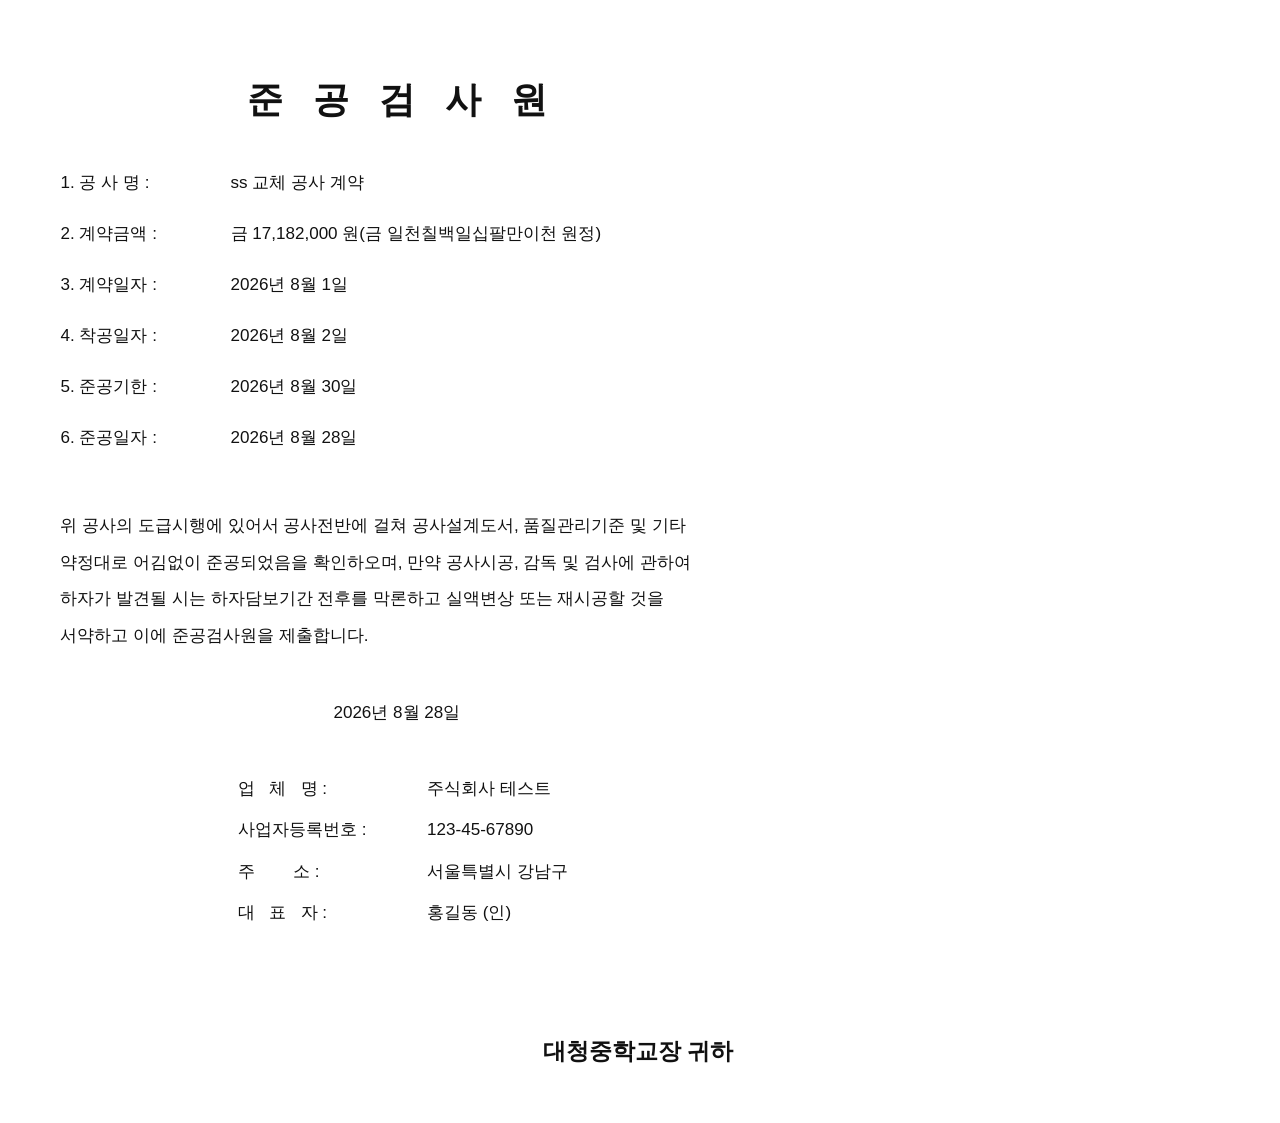
==== print-test.html @ 26a75020 "Add files via upload" ====
<!doctype html><html lang="ko"><head><meta charset="utf-8"><link rel="stylesheet" href="styles.css"><title>print test</title></head><body class="print-only-document">
<article id="documentPrintArea" class="paper-a4 admin-document inspection-request">
<h1 class="doc-title wide-spacing">준 공 검 사 원</h1>
<div class="doc-facts">
<div class="doc-fact-row"><span class="doc-fact-label">1. 공 사 명 :</span><span class="doc-fact-value">ss 교체 공사 계약</span></div>
<div class="doc-fact-row"><span class="doc-fact-label">2. 계약금액 :</span><span class="doc-fact-value">금 17,182,000 원(금 일천칠백일십팔만이천 원정)</span></div>
<div class="doc-fact-row"><span class="doc-fact-label">3. 계약일자 :</span><span class="doc-fact-value">2026년 8월 1일</span></div>
<div class="doc-fact-row"><span class="doc-fact-label">4. 착공일자 :</span><span class="doc-fact-value">2026년 8월 2일</span></div>
<div class="doc-fact-row"><span class="doc-fact-label">5. 준공기한 :</span><span class="doc-fact-value">2026년 8월 30일</span></div>
<div class="doc-fact-row"><span class="doc-fact-label">6. 준공일자 :</span><span class="doc-fact-value">2026년 8월 28일</span></div>
</div>
<div class="doc-pledge"><p>위 공사의 도급시행에 있어서 공사전반에 걸쳐 공사설계도서, 품질관리기준 및 기타</p><p>약정대로 어김없이 준공되었음을 확인하오며, 만약 공사시공, 감독 및 검사에 관하여</p><p>하자가 발견될 시는 하자담보기간 전후를 막론하고 실액변상 또는 재시공할 것을</p><p>서약하고 이에 준공검사원을 제출합니다.</p></div>
<p class="doc-date-center">2026년 8월 28일</p>
<div class="doc-vendor-block inspection"><div><span>업   체   명 :</span><strong>주식회사 테스트</strong></div><div><span>사업자등록번호 :</span><strong>123-45-67890</strong></div><div><span>주        소 :</span><strong>서울특별시 강남구</strong></div><div><span>대   표   자 :</span><strong>홍길동 (인)</strong></div></div>
<p class="doc-recipient">대청중학교장 귀하</p>
</article></body></html>
---- styles.css ----
:root {
  --bg: #f5f7fa;
  --surface: #ffffff;
  --surface-soft: #f8fafc;
  --line: #dfe5ec;
  --line-strong: #cdd5df;
  --text: #18212f;
  --muted: #667386;
  --muted-2: #8b96a6;
  --primary: #315b96;
  --primary-strong: #254979;
  --primary-soft: #eef4fb;
  --success: #1f7a55;
  --success-soft: #ebf7f1;
  --warn: #9a6612;
  --warn-soft: #fff6df;
  --danger: #b33a3a;
  --danger-soft: #fff0f0;
  --shadow: 0 12px 36px rgba(25, 38, 58, .08);
  --radius: 16px;
  --radius-sm: 10px;
  --max: 1240px;
}

* { box-sizing: border-box; }
html { background: var(--bg); }
body {
  margin: 0;
  color: var(--text);
  background: var(--bg);
  font-family: -apple-system, BlinkMacSystemFont, "Segoe UI", "Noto Sans KR", Arial, sans-serif;
  line-height: 1.5;
}
button, input, select, textarea { font: inherit; }
button { color: inherit; }
a { color: inherit; }

.app-shell { min-height: 100vh; display: flex; flex-direction: column; }
.topbar {
  position: sticky;
  top: 0;
  z-index: 20;
  display: flex;
  align-items: center;
  justify-content: space-between;
  gap: 20px;
  padding: 12px max(20px, calc((100vw - var(--max)) / 2));
  min-height: 72px;
  background: rgba(255,255,255,.96);
  border-bottom: 1px solid var(--line);
  backdrop-filter: blur(10px);
}
.brand-button {
  display: inline-flex;
  align-items: center;
  gap: 11px;
  padding: 0;
  border: 0;
  background: transparent;
  text-align: left;
  cursor: pointer;
}
.brand-mark {
  display: grid;
  place-items: center;
  width: 38px;
  height: 38px;
  border-radius: 11px;
  background: var(--primary);
  color: white;
  font-weight: 800;
  font-size: 18px;
}
.brand-button strong { display: block; font-size: 16px; letter-spacing: -.2px; }
.brand-button small { display: block; margin-top: 1px; color: var(--muted); font-size: 12px; }
.top-actions { position: relative; display: flex; align-items: center; gap: 8px; }

.button, .icon-button {
  border: 1px solid transparent;
  border-radius: 10px;
  cursor: pointer;
  transition: .16s ease;
}
.button { min-height: 40px; padding: 8px 14px; font-weight: 700; font-size: 14px; }
.button.primary { background: var(--primary); color: white; }
.button.primary:hover { background: var(--primary-strong); }
.button.secondary { background: white; border-color: var(--line-strong); }
.button.secondary:hover { background: var(--surface-soft); border-color: #b8c2cf; }
.button.ghost { background: transparent; border-color: var(--line); }
.button.danger { background: white; border-color: #efc4c4; color: var(--danger); }
.button.small { min-height: 34px; padding: 6px 10px; font-size: 13px; }
.button:disabled { opacity: .48; cursor: not-allowed; }
.icon-button {
  display: grid;
  place-items: center;
  width: 40px;
  height: 40px;
  background: white;
  border-color: var(--line-strong);
  font-weight: 800;
}
.icon-button:hover { background: var(--surface-soft); }
.popover {
  position: absolute;
  right: 0;
  top: calc(100% + 8px);
  width: 180px;
  padding: 6px;
  border: 1px solid var(--line);
  border-radius: 12px;
  background: white;
  box-shadow: var(--shadow);
}
.popover button {
  width: 100%;
  border: 0;
  background: transparent;
  border-radius: 8px;
  padding: 10px 11px;
  text-align: left;
  cursor: pointer;
  font-size: 14px;
}
.popover button:hover { background: var(--surface-soft); }

.main { width: 100%; max-width: var(--max); margin: 0 auto; padding: 28px 20px 60px; flex: 1; }
.footer {
  display: flex;
  justify-content: center;
  gap: 7px;
  flex-wrap: wrap;
  padding: 24px 20px 32px;
  color: var(--muted-2);
  font-size: 12px;
}
.footer .dot { color: #b6bec9; }

.hero { display: flex; align-items: flex-end; justify-content: space-between; gap: 24px; margin-bottom: 22px; }
.hero h1 { margin: 3px 0 4px; font-size: clamp(24px, 3vw, 32px); line-height: 1.25; letter-spacing: -.7px; }
.hero p { margin: 0; color: var(--muted); }
.eyebrow { margin: 0 0 4px; color: var(--primary); font-size: 12px; font-weight: 800; letter-spacing: .03em; }
.security-note {
  display: flex;
  align-items: center;
  gap: 8px;
  margin-top: 12px;
  color: var(--muted);
  font-size: 13px;
}
.security-dot { width: 8px; height: 8px; border-radius: 50%; background: var(--success); }


.start-grid { display:grid; grid-template-columns:repeat(3,minmax(0,1fr)); gap:12px; margin-bottom:18px; }
.start-card { display:grid; grid-template-columns:34px minmax(0,1fr) 20px; gap:12px; align-items:center; min-height:112px; padding:17px 16px; border:1px solid var(--line); border-radius:var(--radius); background:var(--surface); text-align:left; cursor:pointer; transition:.16s ease; }
.start-card:hover { border-color:#b8c7da; box-shadow:0 5px 18px rgba(25,38,58,.06); transform:translateY(-1px); }
.start-card.primary-start { border-color:#c8d8eb; background:linear-gradient(180deg,#fff 0%,#f7faff 100%); }
.start-step { display:grid; place-items:center; width:34px; height:34px; border-radius:10px; background:var(--surface-soft); color:var(--primary); font-size:13px; font-weight:850; }
.primary-start .start-step { background:var(--primary); color:#fff; }
.start-copy { min-width:0; } .start-copy strong { display:block; margin-bottom:5px; font-size:15px; letter-spacing:-.15px; }
.start-copy small { display:block; color:var(--muted); font-size:12px; line-height:1.5; } .start-arrow { color:var(--muted-2); font-size:22px; line-height:1; }
.required-mark { margin-left:5px; color:var(--primary); font-size:10px; font-weight:800; }
.new-project-tip { display:flex; gap:7px; align-items:flex-start; margin-top:14px; padding-top:13px; border-top:1px dashed var(--line); color:var(--muted); font-size:12px; } .new-project-tip strong { flex:none; color:var(--text); }
.import-summary.four { grid-template-columns:repeat(4,1fr); } .import-result-note { margin:-4px 0 10px; color:var(--muted); font-size:12px; text-align:right; } .preview-badge.muted-badge { color:var(--muted-2); }

.summary-grid { display: grid; grid-template-columns: repeat(3, 1fr); gap: 12px; margin-bottom: 18px; }
.summary-card { padding: 18px 20px; border: 1px solid var(--line); border-radius: var(--radius); background: var(--surface); }
.summary-card span { display: block; color: var(--muted); font-size: 13px; }
.summary-card strong { display: block; margin-top: 6px; font-size: 27px; letter-spacing: -.5px; }

.panel { border: 1px solid var(--line); border-radius: var(--radius); background: var(--surface); box-shadow: 0 2px 8px rgba(20,32,50,.02); }
.toolbar { display: flex; align-items: center; justify-content: space-between; gap: 14px; padding: 14px; border-bottom: 1px solid var(--line); }
.toolbar-left, .toolbar-right { display: flex; align-items: center; gap: 8px; flex-wrap: wrap; }
.search-wrap { position: relative; min-width: 300px; }
.search-wrap input { width: 100%; padding-left: 36px; }
.search-wrap::before { content: "⌕"; position: absolute; left: 12px; top: 9px; color: var(--muted-2); }
input, select, textarea {
  width: 100%;
  border: 1px solid var(--line-strong);
  border-radius: 10px;
  background: white;
  color: var(--text);
  padding: 9px 11px;
  outline: none;
  transition: .15s ease;
}
input, select { min-height: 40px; }
textarea { resize: vertical; min-height: 88px; }
input:focus, select:focus, textarea:focus { border-color: #7191bd; box-shadow: 0 0 0 3px rgba(49,91,150,.10); }
.segmented { display: inline-flex; gap: 3px; padding: 3px; border-radius: 10px; background: #eef1f5; }
.segmented button { border: 0; background: transparent; border-radius: 8px; padding: 7px 11px; cursor: pointer; color: var(--muted); font-size: 13px; font-weight: 700; }
.segmented button.active { background: white; color: var(--text); box-shadow: 0 1px 4px rgba(25,38,58,.09); }

.project-list { overflow: hidden; }
.project-row {
  display: grid;
  grid-template-columns: minmax(230px, 1.6fr) minmax(140px, .9fr) minmax(120px, .8fr) minmax(130px, .8fr) minmax(115px, .7fr) 26px;
  gap: 14px;
  align-items: center;
  padding: 15px 18px;
  border-bottom: 1px solid #edf0f4;
  cursor: pointer;
}
.project-row:last-child { border-bottom: 0; }
.project-row:hover { background: #fbfcfe; }
.project-title { min-width: 0; }
.project-title strong { display: block; overflow: hidden; text-overflow: ellipsis; white-space: nowrap; font-size: 15px; }
.project-title small { display: block; margin-top: 3px; color: var(--muted-2); font-size: 12px; }
.cell-label { display: none; color: var(--muted-2); font-size: 11px; }
.cell-value { display: block; overflow: hidden; text-overflow: ellipsis; white-space: nowrap; font-size: 13px; }
.money { font-variant-numeric: tabular-nums; font-weight: 700; }
.status-chip { display: inline-flex; align-items: center; max-width: 100%; border-radius: 99px; padding: 5px 9px; font-size: 12px; font-weight: 800; background: var(--primary-soft); color: var(--primary-strong); white-space: nowrap; }
.status-chip.done { background: var(--success-soft); color: var(--success); }
.status-chip.wait { background: var(--warn-soft); color: var(--warn); }
.missing { margin-top: 5px; color: var(--warn); font-size: 11px; white-space: nowrap; overflow: hidden; text-overflow: ellipsis; }
.row-arrow { color: var(--muted-2); font-size: 18px; }
.empty-state { padding: 64px 24px; text-align: center; }
.empty-icon { display: grid; place-items: center; width: 54px; height: 54px; margin: 0 auto 14px; border-radius: 15px; background: var(--primary-soft); color: var(--primary); font-size: 24px; font-weight: 800; }
.empty-state h3 { margin: 0 0 7px; font-size: 18px; }
.empty-state p { max-width: 480px; margin: 0 auto 18px; color: var(--muted); font-size: 14px; }
.empty-actions { display: flex; justify-content: center; gap: 8px; flex-wrap: wrap; }

.detail-head { display: flex; justify-content: space-between; gap: 20px; margin-bottom: 18px; }
.back-button { border: 0; background: transparent; padding: 0; margin-bottom: 12px; color: var(--muted); cursor: pointer; font-weight: 700; font-size: 13px; }
.current-project h1 { margin: 0; font-size: 28px; letter-spacing: -.6px; }
.current-meta { display: flex; align-items: center; gap: 8px; flex-wrap: wrap; margin-top: 7px; color: var(--muted); font-size: 13px; }
.save-state { display: flex; align-items: center; gap: 7px; min-width: 130px; justify-content: flex-end; color: var(--muted); font-size: 12px; }
.save-state .pulse { width: 8px; height: 8px; border-radius: 50%; background: var(--success); }
.detail-layout { display: grid; grid-template-columns: minmax(0, 1fr) 275px; gap: 18px; align-items: start; }
.form-panel { overflow: hidden; }
.section { border-bottom: 1px solid var(--line); }
.section:last-child { border-bottom: 0; }
.section-head { display: flex; justify-content: space-between; gap: 10px; align-items: center; padding: 18px 20px 10px; }
.section-head h2 { margin: 0; font-size: 16px; }
.section-head p { margin: 2px 0 0; color: var(--muted); font-size: 12px; }
.form-grid { display: grid; grid-template-columns: 1fr; gap: 14px; padding: 8px 20px 22px; }
.field { min-width: 0; }
.field.full { grid-column: auto; }
.field label { display: block; margin-bottom: 6px; font-size: 12px; font-weight: 800; color: #445064; }
.field .hint { display: block; margin-top: 5px; color: var(--muted-2); font-size: 11px; }
.form-grid > .field { width: 100%; max-width: 680px; }
.date-input-wrap { position: relative; width: 100%; max-width: 680px; }
.date-text-input { padding-right: 48px; font-variant-numeric: tabular-nums; letter-spacing: .02em; }
.date-picker-button {
  position: absolute; right: 5px; top: 50%; transform: translateY(-50%);
  display: grid; place-items: center; width: 34px; height: 34px; padding: 0;
  border: 0; border-radius: 8px; background: transparent; color: #3d4b5e; cursor: pointer;
}
.date-picker-button:hover { background: var(--surface-soft); }
.date-picker-button svg { width: 20px; height: 20px; fill: none; stroke: currentColor; stroke-width: 1.8; stroke-linecap: round; stroke-linejoin: round; }
.native-date-picker { position: absolute; width: 1px; height: 1px; opacity: 0; pointer-events: none; right: 8px; bottom: 0; padding: 0; border: 0; min-height: 0; }
.date-input-wrap.date-invalid .date-text-input { border-color: #d26a6a; box-shadow: 0 0 0 3px rgba(179,58,58,.08); }
.date-error { display: block; margin-top: 5px; color: var(--danger); font-size: 11px; }
.date-error[hidden] { display: none; }
.money-korean { display: block; min-height: 18px; margin-top: 5px; color: var(--primary-strong); font-size: 12px; font-weight: 650; line-height: 1.45; }
.readonly { background: #f5f7f9; color: #5d6878; }
.side-stack { display: grid; gap: 12px; position: sticky; top: 92px; }
.side-card { padding: 16px; border: 1px solid var(--line); border-radius: var(--radius); background: white; }
.side-card h3 { margin: 0 0 8px; font-size: 14px; }
.side-card p { margin: 0; color: var(--muted); font-size: 12px; }
.progress-list { display: grid; gap: 6px; margin-top: 12px; }
.progress-item { display: flex; align-items: center; justify-content: space-between; gap: 8px; font-size: 12px; }
.progress-item span:last-child { color: var(--muted-2); }
.missing-list { margin: 10px 0 0; padding-left: 18px; color: var(--warn); font-size: 12px; }
.doc-list { display: grid; gap: 8px; margin-top: 10px; }
.doc-item { display: flex; align-items: center; justify-content: space-between; gap: 10px; padding: 9px 10px; border-radius: 9px; background: var(--surface-soft); font-size: 12px; }
.doc-item em { color: var(--muted-2); font-style: normal; font-size: 11px; }
.danger-zone { border-color: #f1d7d7; }

.modal { width: min(700px, calc(100vw - 28px)); max-height: calc(100vh - 40px); padding: 0; border: 0; border-radius: 18px; box-shadow: 0 24px 80px rgba(18,28,45,.23); }
.modal::backdrop { background: rgba(18,28,45,.36); backdrop-filter: blur(2px); }
.modal-card { display: flex; flex-direction: column; max-height: calc(100vh - 40px); margin: 0; }
.modal-head { display: flex; justify-content: space-between; align-items: flex-start; gap: 16px; padding: 20px 22px 14px; border-bottom: 1px solid var(--line); }
.modal-head h2 { margin: 0; font-size: 21px; }
.modal-body { padding: 20px 22px; overflow: auto; }
.modal-actions { display: flex; justify-content: flex-end; gap: 8px; padding: 14px 22px 20px; border-top: 1px solid var(--line); }
.modal-grid { display: grid; grid-template-columns: 1fr; gap: 14px; }
.modal-grid .full { grid-column: auto; }
.notice { padding: 12px 14px; border: 1px solid #d6e3f3; border-radius: 11px; background: var(--primary-soft); color: #36577f; font-size: 13px; }
.notice.warn { border-color: #f2ddb1; background: var(--warn-soft); color: #825817; }
.notice.danger { border-color: #efcaca; background: var(--danger-soft); color: #9b3434; }
.import-summary { display: grid; grid-template-columns: repeat(3, 1fr); gap: 8px; margin: 14px 0; }
.import-stat { padding: 12px; border-radius: 11px; background: var(--surface-soft); text-align: center; }
.import-stat strong { display: block; font-size: 20px; }
.import-stat span { display: block; color: var(--muted); font-size: 11px; }
.preview-list { display: grid; gap: 8px; max-height: 330px; overflow: auto; }
.preview-item { border: 1px solid var(--line); border-radius: 11px; padding: 11px 12px; }
.preview-top { display: flex; justify-content: space-between; gap: 8px; }
.preview-item strong { font-size: 13px; }
.preview-item p { margin: 3px 0 0; color: var(--muted); font-size: 11px; }
.preview-badge { flex: none; font-size: 11px; font-weight: 800; color: var(--primary); }
.preview-badge.conflict { color: var(--warn); }
.conflict-box { margin-top: 9px; padding-top: 9px; border-top: 1px dashed var(--line); display: grid; gap: 7px; }
.conflict-row { display: grid; grid-template-columns: 110px 1fr 1fr; gap: 8px; font-size: 11px; align-items: center; }
.conflict-row label { font-weight: 800; }
.conflict-choice { border: 1px solid var(--line); border-radius: 8px; padding: 7px; cursor: pointer; }
.conflict-choice input { width: auto; min-height: 0; margin-right: 5px; }
.vendor-list { display: grid; gap: 8px; }
.vendor-row { display: flex; justify-content: space-between; gap: 12px; padding: 12px; border: 1px solid var(--line); border-radius: 11px; }
.vendor-row strong { display: block; font-size: 13px; }
.vendor-row small { display: block; color: var(--muted); margin-top: 2px; }
.vendor-row .actions { display: flex; gap: 6px; }

.toast-region { position: fixed; z-index: 100; right: 18px; bottom: 18px; display: grid; gap: 8px; pointer-events: none; }
.toast { max-width: 360px; padding: 11px 14px; border-radius: 11px; background: #1f2937; color: white; box-shadow: var(--shadow); font-size: 13px; animation: toast-in .2s ease; }
.toast.warn { background: #7b561b; }
.toast.danger { background: #943838; }
@keyframes toast-in { from { transform: translateY(6px); opacity: 0; } }

.hidden { display: none !important; }
.muted { color: var(--muted); }

@media (max-width: 920px) {
  .start-grid { grid-template-columns: 1fr; }
  .start-card { min-height: 86px; }
  .project-row { grid-template-columns: minmax(230px, 1.5fr) minmax(120px, .8fr) minmax(120px, .8fr) minmax(110px, .7fr) 26px; }
  .project-row .project-method { display: none; }
  .detail-layout { grid-template-columns: 1fr; }
  .side-stack { position: static; grid-template-columns: 1fr 1fr; }
}

@media (max-width: 720px) {
  .topbar { padding: 10px 14px; min-height: 64px; }
  .brand-button small { display: none; }
  .brand-mark { width: 34px; height: 34px; }
  .top-actions .secondary { display: none; }
  .desktop-only { display: none !important; }
  .main { padding: 20px 14px 48px; }
  .hero { align-items: flex-start; flex-direction: column; }
  .summary-grid { grid-template-columns: 1fr 1fr 1fr; gap: 7px; }
  .start-card { padding: 14px; }
  .import-summary.four { grid-template-columns: 1fr 1fr; }
  .import-result-note { text-align: left; }
  .summary-card { padding: 13px; }
  .summary-card strong { font-size: 22px; }
  .toolbar { align-items: stretch; flex-direction: column; }
  .toolbar-left, .toolbar-right { width: 100%; }
  .search-wrap { min-width: 0; flex: 1; }
  .segmented { width: 100%; }
  .segmented button { flex: 1; }
  .project-row { grid-template-columns: 1fr 28px; gap: 9px; padding: 15px; }
  .project-row > div:not(.project-title):not(.row-arrow) { display: grid; grid-template-columns: 88px 1fr; gap: 8px; align-items: center; }
  .project-row .project-method { display: grid; }
  .cell-label { display: block; }
  .project-title { margin-bottom: 4px; }
  .row-arrow { grid-column: 2; grid-row: 1; align-self: start; }
  .project-row > div:not(.project-title):not(.row-arrow) { grid-column: 1 / -1; }
  .detail-head { flex-direction: column; }
  .save-state { justify-content: flex-start; }
  .form-grid, .modal-grid { grid-template-columns: 1fr; }
  .field.full, .modal-grid .full { grid-column: auto; }
  .side-stack { grid-template-columns: 1fr; }
  .modal { width: calc(100vw - 18px); max-height: calc(100vh - 18px); }
  .modal-card { max-height: calc(100vh - 18px); }
  .modal-head, .modal-body, .modal-actions { padding-left: 16px; padding-right: 16px; }
  .conflict-row { grid-template-columns: 1fr; }
}

/* v0.2.1 — 단계형 공사 상세 / 변경계약 */
.workflow-strip {
  display: grid;
  grid-template-columns: repeat(5, minmax(0, 1fr));
  gap: 8px;
  margin-bottom: 18px;
}
.workflow-step {
  display: flex;
  align-items: center;
  gap: 9px;
  min-width: 0;
  min-height: 68px;
  padding: 11px 12px;
  border: 1px solid var(--line);
  border-radius: 13px;
  background: var(--surface);
  text-align: left;
  cursor: pointer;
  transition: .15s ease;
}
.workflow-step:hover { border-color: #bdc9d7; transform: translateY(-1px); }
.workflow-step.active { border-color: #9eb8d8; background: var(--primary-soft); box-shadow: 0 0 0 2px rgba(49,91,150,.05); }
.workflow-step.done { border-color: #cfe5da; background: #fbfefc; }
.workflow-step.future { color: var(--muted-2); background: #fafbfc; }
.workflow-icon {
  display: grid;
  place-items: center;
  flex: none;
  width: 27px;
  height: 27px;
  border-radius: 50%;
  background: #edf1f5;
  color: var(--muted);
  font-size: 12px;
  font-weight: 900;
}
.workflow-step.active .workflow-icon { background: var(--primary); color: white; }
.workflow-step.done .workflow-icon { background: var(--success-soft); color: var(--success); }
.workflow-copy { min-width: 0; }
.workflow-copy strong { display: block; font-size: 13px; }
.workflow-copy small { display: block; margin-top: 2px; overflow: hidden; text-overflow: ellipsis; white-space: nowrap; color: var(--muted); font-size: 10px; }

.workflow-section { scroll-margin-top: 96px; }
.workflow-section > summary { list-style: none; cursor: pointer; padding-bottom: 16px; }
.workflow-section > summary::-webkit-details-marker { display: none; }
.workflow-section > summary::after {
  content: '⌄';
  flex: none;
  margin-left: 4px;
  color: var(--muted-2);
  font-size: 18px;
  transition: transform .15s ease;
}
.workflow-section[open] > summary::after { transform: rotate(180deg); }
.workflow-section:not([open]) .form-grid { display: none; }
.workflow-section.active > summary { background: linear-gradient(90deg, var(--primary-soft), #fff 45%); }
.workflow-section.done > summary h2::before { content: '✓ '; color: var(--success); }
.section-state {
  margin-left: auto;
  padding: 4px 8px;
  border-radius: 999px;
  background: #f0f2f5;
  color: var(--muted);
  font-size: 10px;
  font-weight: 800;
  white-space: nowrap;
}
.section-state.active { background: var(--primary-soft); color: var(--primary-strong); }
.section-state.done { background: var(--success-soft); color: var(--success); }
.section-state.future { background: #f3f5f7; color: var(--muted-2); }
.next-action-card { border-color: #cddbeb; background: linear-gradient(180deg, #fff 0%, #f8fbff 100%); }
.next-action-card h3 { margin-top: 1px; font-size: 17px; }
.next-action-card .button { margin-top: 12px; }
.all-good { color: var(--success) !important; font-weight: 700; }

.subsection-head {
  display: flex;
  align-items: flex-start;
  justify-content: space-between;
  gap: 14px;
  padding-top: 4px;
}
.subsection-head strong { display: block; font-size: 13px; }
.subsection-head span { display: block; margin-top: 3px; color: var(--muted); font-size: 11px; }
.contract-change-block { margin-top: 6px; padding-top: 16px; border-top: 1px dashed var(--line); }
.contract-change-empty { margin-top: 10px; padding: 12px 13px; border-radius: 10px; background: var(--surface-soft); color: var(--muted); font-size: 12px; }
.contract-change-list { display: grid; gap: 8px; margin-top: 10px; }
.contract-change-item {
  display: grid;
  grid-template-columns: 42px minmax(0, 1fr) auto;
  gap: 10px;
  align-items: start;
  padding: 11px 12px;
  border: 1px solid var(--line);
  border-radius: 11px;
  background: #fff;
}
.change-index { padding-top: 2px; color: var(--primary); font-size: 11px; font-weight: 850; }
.change-copy strong, .change-copy span, .change-copy small { display: block; }
.change-copy strong { font-size: 12px; }
.change-copy span { margin-top: 2px; color: #465365; font-size: 11px; }
.change-copy small { margin-top: 4px; color: var(--muted); font-size: 10px; }

@media (max-width: 920px) {
  .workflow-strip { grid-template-columns: repeat(5, minmax(118px, 1fr)); overflow-x: auto; padding-bottom: 4px; scroll-snap-type: x proximity; }
  .workflow-step { scroll-snap-align: start; }
}
@media (max-width: 640px) {
  .workflow-strip { margin-left: -2px; margin-right: -2px; }
  .workflow-step { min-height: 62px; padding: 9px 10px; }
  .section-head { padding-left: 16px; padding-right: 16px; }
  .form-grid { padding-left: 16px; padding-right: 16px; }
  .section-state { display: none; }
  .subsection-head { flex-direction: column; }
  .contract-change-item { grid-template-columns: 36px minmax(0, 1fr); }
  .contract-change-item .button { grid-column: 2; justify-self: start; }
}

/* v0.3.0.1 — 공사서류 생성 / A4 미리보기 */
.detail-tabs {
  display: inline-flex;
  gap: 4px;
  margin: 0 0 16px;
  padding: 4px;
  border: 1px solid var(--line);
  border-radius: 12px;
  background: #edf1f5;
}
.detail-tab {
  min-height: 38px;
  padding: 7px 14px;
  border: 0;
  border-radius: 9px;
  background: transparent;
  color: var(--muted);
  cursor: pointer;
  font-weight: 800;
  font-size: 13px;
}
.detail-tab:hover { color: var(--text); }
.detail-tab.active { background: #fff; color: var(--primary-strong); box-shadow: 0 1px 5px rgba(25,38,58,.10); }
.detail-tab span { display: inline-grid; place-items: center; min-width: 18px; height: 18px; margin-left: 4px; padding: 0 5px; border-radius: 999px; background: var(--primary-soft); color: var(--primary); font-size: 10px; }
.tab-panel { margin-top: 2px; }
.tab-panel-head { display: flex; align-items: flex-start; justify-content: space-between; gap: 20px; padding: 22px 24px; border-bottom: 1px solid var(--line); }
.tab-panel-head h2, .documents-head h2 { margin: 0; font-size: 22px; letter-spacing: -.4px; }
.tab-panel-head p:not(.eyebrow), .documents-head p:not(.eyebrow) { margin: 5px 0 0; color: var(--muted); font-size: 13px; }
.contract-tab-panel { overflow: hidden; }
.contract-tab-summary { display: grid; grid-template-columns: repeat(3,minmax(0,1fr)); gap: 10px; padding: 18px 24px; background: var(--surface-soft); border-bottom: 1px solid var(--line); }
.contract-tab-summary > div { padding: 12px 14px; border: 1px solid var(--line); border-radius: 11px; background: #fff; }
.contract-tab-summary span { display: block; color: var(--muted); font-size: 11px; }
.contract-tab-summary strong { display: block; margin-top: 5px; font-size: 15px; }
.contract-tab-history { padding: 20px 24px 24px; }
.document-side-card .full-button { width: 100%; margin-top: 10px; }
.doc-item-button { width: 100%; border: 1px solid transparent; cursor: pointer; text-align: left; }
.doc-item-button:hover { border-color: #c8d4e2; background: #f5f8fc; }
.doc-item-button.ready em { color: var(--success); font-weight: 800; }
.doc-item-button.needs-info em { color: var(--warn); font-weight: 800; }

.documents-panel { overflow: hidden; border: 1px solid var(--line); border-radius: var(--radius); background: #fff; }
.documents-head { display: flex; justify-content: space-between; gap: 24px; align-items: flex-start; padding: 24px; border-bottom: 1px solid var(--line); background: linear-gradient(180deg,#fff 0%,#fbfcfe 100%); }
.documents-head-note { flex: none; padding: 9px 12px; border: 1px solid #cfdaea; border-radius: 11px; background: var(--primary-soft); text-align: right; }
.documents-head-note strong, .documents-head-note span { display: block; }
.documents-head-note strong { color: var(--primary-strong); font-size: 12px; }
.documents-head-note span { margin-top: 2px; color: var(--muted); font-size: 10px; }
.document-group { padding: 22px 24px 4px; }
.document-group + .document-group { border-top: 1px solid #edf0f4; }
.document-group-title { display: flex; align-items: baseline; gap: 8px; margin-bottom: 12px; }
.document-group-title strong { font-size: 15px; }
.document-group-title span { color: var(--muted); font-size: 11px; }
.document-grid { display: grid; grid-template-columns: repeat(2,minmax(0,1fr)); gap: 12px; padding-bottom: 18px; }
.document-card { display: flex; flex-direction: column; min-height: 235px; padding: 18px; border: 1px solid var(--line); border-radius: 14px; background: #fff; }
.document-card.ready { border-color: #cde3d8; background: linear-gradient(180deg,#fff 0%,#fbfefc 100%); }
.document-card.needs-info { border-color: #ebdfc7; }
.document-card-top { display: flex; justify-content: space-between; gap: 10px; }
.document-stage { display: inline-flex; padding: 4px 8px; border-radius: 999px; background: var(--primary-soft); color: var(--primary-strong); font-size: 10px; font-weight: 850; }
.document-version { color: var(--muted-2); font-size: 10px; }
.document-card h3 { margin: 15px 0 4px; font-size: 18px; }
.document-card > p { margin: 0; min-height: 38px; color: var(--muted); font-size: 12px; }
.document-requirement { display: grid; gap: 3px; margin: 15px 0; padding: 10px 11px; border-radius: 9px; background: var(--warn-soft); }
.document-requirement strong { color: var(--warn); font-size: 11px; }
.document-requirement span { color: #755a2e; font-size: 10px; }
.document-requirement.ready { background: var(--success-soft); }
.document-requirement.ready strong { color: var(--success); }
.document-requirement.ready span { color: #557264; }
.document-card .button { width: 100%; margin-top: auto; }
.document-footnote { margin: 8px 24px 24px; padding: 12px 14px; border-radius: 10px; background: var(--surface-soft); color: var(--muted); font-size: 11px; }

.modal.wide-modal { width: min(1120px, calc(100vw - 28px)); }
.doc-preview-note { margin-bottom: 12px; color: var(--muted); font-size: 12px; }
.doc-preview-scroll { overflow: auto; padding: 20px; border-radius: 12px; background: #e9edf2; }
.paper-a4 {
  box-sizing: border-box;
  width: 210mm;
  min-height: 297mm;
  margin: 0 auto;
  padding: 18mm 16mm 14mm;
  background: #fff;
  color: #111;
  box-shadow: 0 6px 28px rgba(20,30,44,.17);
  font-family: "Malgun Gothic", "맑은 고딕", Arial, sans-serif;
  font-size: 12.8pt;
  line-height: 1.55;
}
.admin-document { position: relative; display: flex; flex-direction: column; }
.doc-title { margin: 3mm 0 16mm; text-align: center; font-size: 27pt; line-height: 1.15; font-weight: 700; }
.doc-title.wide-spacing { letter-spacing: .28em; text-indent: .28em; }
.doc-facts { display: grid; gap: 8.5mm; }
.doc-fact-row { display: grid; grid-template-columns: 45mm minmax(0,1fr); align-items: baseline; }
.doc-fact-label { white-space: nowrap; }
.doc-fact-value { min-width: 0; }
.doc-attachments { display: grid; grid-template-columns: 38mm minmax(0,1fr); margin-top: 11mm; }
.doc-attachments > span { white-space: nowrap; }
.doc-attachments ol { margin: 0; padding: 0; list-style-position: inside; }
.doc-attachments li { margin: 0 0 1.5mm; }
.doc-statement { margin: 19mm 0 0; }
.doc-statement.completion-statement { margin-top: 22mm; text-align: center; }
.doc-date-center { margin: 13mm 0 0; text-align: center; }
.doc-vendor-block { display: grid; gap: 4mm; width: 112mm; margin: 18mm 0 0 47mm; }
.doc-vendor-block > div { display: grid; grid-template-columns: 47mm minmax(0,1fr); gap: 3mm; align-items: baseline; }
.doc-vendor-block span { white-space: pre; }
.doc-vendor-block strong { font-weight: 400; overflow-wrap: anywhere; }
.doc-recipient { margin: auto 0 0; padding-top: 10mm; text-align: right; font-size: 17pt; font-weight: 700; }
.inspection-request .doc-title { margin-bottom: 13mm; }
.inspection-request .doc-facts { gap: 6.5mm; }
.doc-pledge { margin-top: 15mm; line-height: 2.15; }
.doc-pledge p { margin: 0; }
.inspection-request .doc-date-center { margin-top: 12mm; }
.inspection-request .doc-vendor-block { margin-top: 13mm; }
.document-missing-grid .money-korean { margin-bottom: 0; }

.document-print-frame {
  position: fixed;
  right: 0;
  bottom: 0;
  width: 0;
  height: 0;
  border: 0;
  opacity: 0;
  pointer-events: none;
}
.print-only-document {
  margin: 0;
  background: #fff;
}
.print-only-document .paper-a4 {
  margin: 0;
  box-shadow: none;
}

@media (max-width: 720px) {
  .detail-tabs { width: 100%; }
  .detail-tab { flex: 1; padding-left: 8px; padding-right: 8px; }
  .tab-panel-head, .documents-head { flex-direction: column; padding: 18px; }
  .contract-tab-summary { grid-template-columns: 1fr; padding: 14px 18px; }
  .contract-tab-history { padding: 16px 18px 20px; }
  .document-group { padding-left: 18px; padding-right: 18px; }
  .document-grid { grid-template-columns: 1fr; }
  .document-footnote { margin-left: 18px; margin-right: 18px; }
  .doc-preview-scroll { padding: 10px; }
  .paper-a4 { margin: 0; }
}

@media print {
  @page { size: A4 portrait; margin: 0; }
  html, body { background: #fff !important; }

  /* Dedicated print frame: its body contains only the requested A4 form. */
  body.print-only-document {
    width: 210mm !important;
    min-width: 210mm !important;
    min-height: 297mm !important;
    margin: 0 !important;
    padding: 0 !important;
    overflow: visible !important;
  }
  body.print-only-document * { visibility: visible !important; }
  body.print-only-document #documentPrintArea {
    position: relative !important;
    left: auto !important;
    top: auto !important;
    width: 210mm !important;
    height: 297mm !important;
    min-height: 297mm !important;
    margin: 0 !important;
    box-shadow: none !important;
    overflow: hidden !important;
    break-inside: avoid !important;
    break-after: avoid-page !important;
    page-break-inside: avoid !important;
    page-break-after: avoid !important;
  }

  /* Same-window fallback kept for browsers that invoke page printing directly. */
  body:not(.print-only-document) * { visibility: hidden !important; }
  body:not(.print-only-document) #documentPrintArea,
  body:not(.print-only-document) #documentPrintArea * { visibility: visible !important; }
  body:not(.print-only-document) #documentPrintArea {
    position: fixed !important;
    left: 0 !important;
    top: 0 !important;
    width: 210mm !important;
    height: 297mm !important;
    min-height: 297mm !important;
    margin: 0 !important;
    box-shadow: none !important;
    overflow: hidden !important;
  }
}
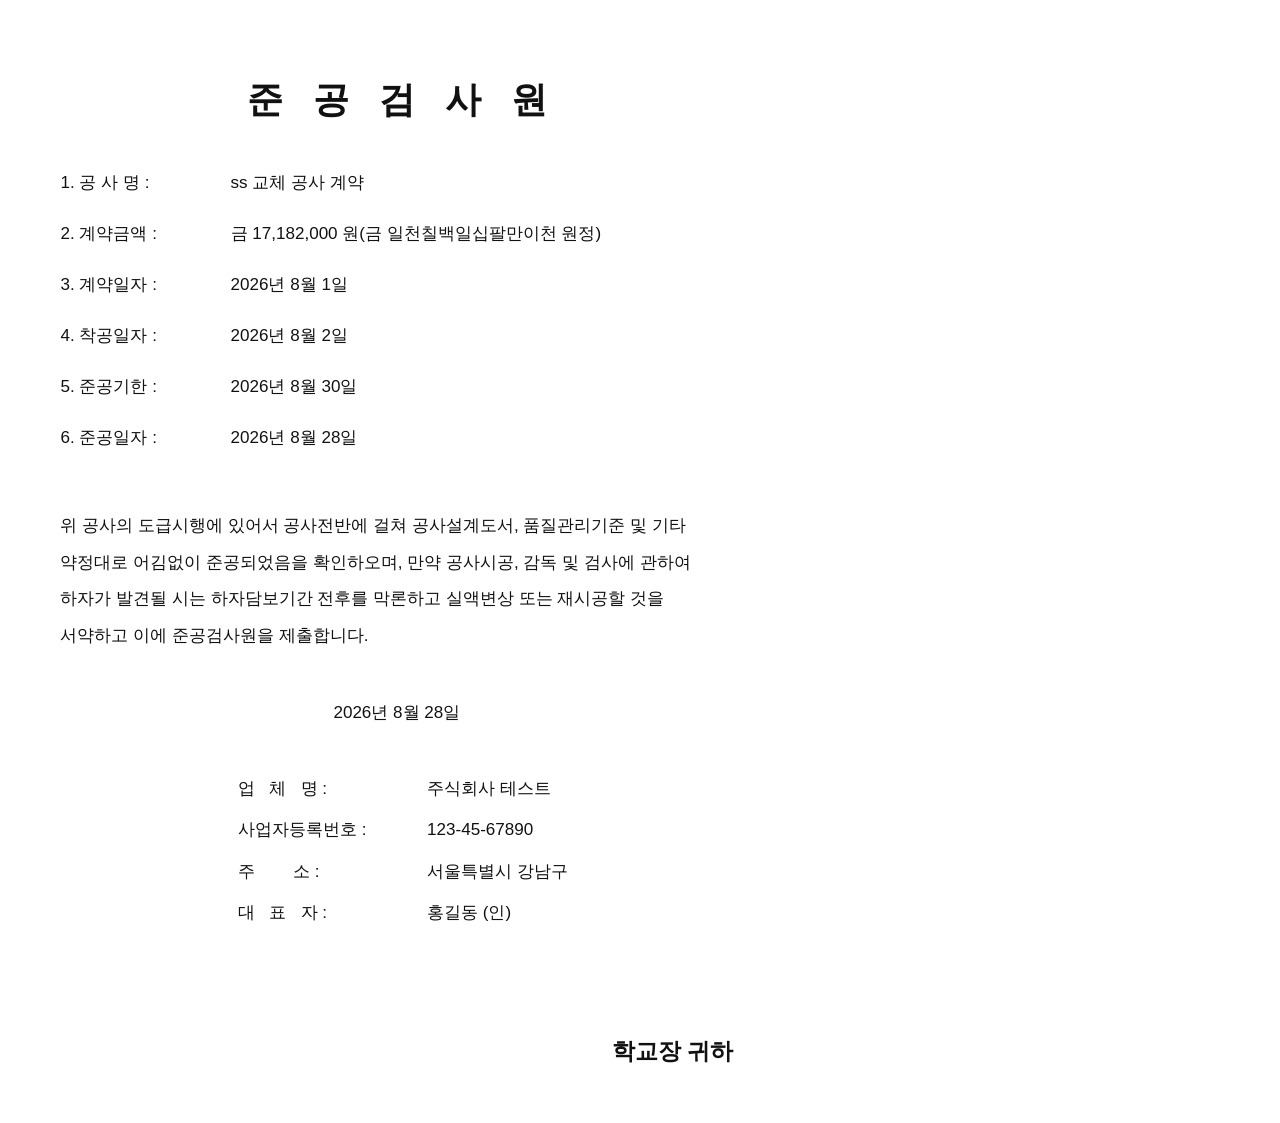
==== commit 38015132: "Add files via upload" ====
--- a/print-test.html
+++ b/print-test.html
@@ -12,5 +12,5 @@
 <div class="doc-pledge"><p>위 공사의 도급시행에 있어서 공사전반에 걸쳐 공사설계도서, 품질관리기준 및 기타</p><p>약정대로 어김없이 준공되었음을 확인하오며, 만약 공사시공, 감독 및 검사에 관하여</p><p>하자가 발견될 시는 하자담보기간 전후를 막론하고 실액변상 또는 재시공할 것을</p><p>서약하고 이에 준공검사원을 제출합니다.</p></div>
 <p class="doc-date-center">2026년 8월 28일</p>
 <div class="doc-vendor-block inspection"><div><span>업   체   명 :</span><strong>주식회사 테스트</strong></div><div><span>사업자등록번호 :</span><strong>123-45-67890</strong></div><div><span>주        소 :</span><strong>서울특별시 강남구</strong></div><div><span>대   표   자 :</span><strong>홍길동 (인)</strong></div></div>
-<p class="doc-recipient">대청중학교장 귀하</p>
+<p class="doc-recipient">학교장 귀하</p>
 </article></body></html>
--- a/styles.css
+++ b/styles.css
@@ -219,8 +219,26 @@
 .empty-state p { max-width: 480px; margin: 0 auto 18px; color: var(--muted); font-size: 14px; }
 .empty-actions { display: flex; justify-content: center; gap: 8px; flex-wrap: wrap; }
 
-.detail-head { display: flex; justify-content: space-between; gap: 20px; margin-bottom: 18px; }
-.back-button { border: 0; background: transparent; padding: 0; margin-bottom: 12px; color: var(--muted); cursor: pointer; font-weight: 700; font-size: 13px; }
+.detail-head { display: flex; justify-content: space-between; gap: 20px; margin-bottom: 14px; }
+.back-button {
+  display: inline-flex;
+  align-items: center;
+  gap: 7px;
+  min-height: 40px;
+  margin: 0 0 8px -7px;
+  padding: 7px;
+  border: 0;
+  background: transparent;
+  color: #4f5e72;
+  cursor: pointer;
+  font-weight: 760;
+  font-size: 14px;
+  line-height: 1.2;
+  border-radius: 8px;
+}
+.back-button-icon { font-size: 19px; line-height: 1; transition: transform .16s ease; }
+.back-button:hover { color: var(--primary-strong); background: transparent; }
+.back-button:hover .back-button-icon { transform: translateX(-2px); }
 .current-project h1 { margin: 0; font-size: 28px; letter-spacing: -.6px; }
 .current-meta { display: flex; align-items: center; gap: 8px; flex-wrap: wrap; margin-top: 7px; color: var(--muted); font-size: 13px; }
 .save-state { display: flex; align-items: center; gap: 7px; min-width: 130px; justify-content: flex-end; color: var(--muted); font-size: 12px; }
@@ -464,6 +482,9 @@
   .workflow-step { scroll-snap-align: start; }
 }
 @media (max-width: 640px) {
+  .detail-tabs { top: 64px; gap: 14px; overflow-x: auto; scrollbar-width: none; }
+  .detail-tabs::-webkit-scrollbar { display: none; }
+  .detail-tab { min-height: 45px; font-size: 13px; }
   .workflow-strip { margin-left: -2px; margin-right: -2px; }
   .workflow-step { min-height: 62px; padding: 9px 10px; }
   .section-head { padding-left: 16px; padding-right: 16px; }
@@ -474,30 +495,56 @@
   .contract-change-item .button { grid-column: 2; justify-self: start; }
 }
 
-/* v0.3.0.1 — 공사서류 생성 / A4 미리보기 */
+/* v0.3.0.2 — 공사서류 생성 / A4 미리보기 / 인쇄 안정화 */
 .detail-tabs {
+  position: sticky;
+  top: 72px;
+  z-index: 15;
+  display: flex;
+  align-items: flex-end;
+  gap: 26px;
+  width: 100%;
+  margin: 0 0 18px;
+  padding: 0 2px;
+  border-bottom: 1px solid var(--line);
+  background: rgba(245,247,250,.96);
+  backdrop-filter: blur(9px);
+}
+.detail-tab {
+  position: relative;
   display: inline-flex;
-  gap: 4px;
-  margin: 0 0 16px;
-  padding: 4px;
-  border: 1px solid var(--line);
-  border-radius: 12px;
-  background: #edf1f5;
-}
-.detail-tab {
-  min-height: 38px;
-  padding: 7px 14px;
+  align-items: center;
+  gap: 7px;
+  min-height: 48px;
+  padding: 10px 2px 11px;
   border: 0;
-  border-radius: 9px;
   background: transparent;
-  color: var(--muted);
+  color: #738094;
   cursor: pointer;
-  font-weight: 800;
-  font-size: 13px;
+  font-weight: 760;
+  font-size: 14px;
+  transition: color .16s ease;
+}
+.detail-tab::after {
+  content: '';
+  position: absolute;
+  left: 0;
+  right: 0;
+  bottom: -1px;
+  height: 3px;
+  border-radius: 3px 3px 0 0;
+  background: var(--primary);
+  transform: scaleX(0);
+  transform-origin: center;
+  transition: transform .16s ease;
 }
 .detail-tab:hover { color: var(--text); }
-.detail-tab.active { background: #fff; color: var(--primary-strong); box-shadow: 0 1px 5px rgba(25,38,58,.10); }
-.detail-tab span { display: inline-grid; place-items: center; min-width: 18px; height: 18px; margin-left: 4px; padding: 0 5px; border-radius: 999px; background: var(--primary-soft); color: var(--primary); font-size: 10px; }
+.detail-tab.active { color: var(--primary-strong); }
+.detail-tab.active::after { transform: scaleX(1); }
+.detail-tab-icon { width: 17px; height: 17px; fill: none; stroke: currentColor; stroke-width: 1.8; stroke-linecap: round; stroke-linejoin: round; }
+.detail-tab-label { white-space: nowrap; }
+.detail-tab-count { display: inline-grid; place-items: center; min-width: 19px; height: 19px; padding: 0 5px; border-radius: 999px; background: #e7edf5; color: #667386; font-size: 10px; font-weight: 850; }
+.detail-tab.active .detail-tab-count { background: var(--primary-soft); color: var(--primary); }
 .tab-panel { margin-top: 2px; }
 .tab-panel-head { display: flex; align-items: flex-start; justify-content: space-between; gap: 20px; padding: 22px 24px; border-bottom: 1px solid var(--line); }
 .tab-panel-head h2, .documents-head h2 { margin: 0; font-size: 22px; letter-spacing: -.4px; }
@@ -520,6 +567,11 @@
 .documents-head-note strong, .documents-head-note span { display: block; }
 .documents-head-note strong { color: var(--primary-strong); font-size: 12px; }
 .documents-head-note span { margin-top: 2px; color: var(--muted); font-size: 10px; }
+.reference-program-banner { display: flex; align-items: center; gap: 14px; margin: 18px 24px 24px; padding: 15px 16px; border: 1px solid #b8cce6; border-radius: 13px; background: linear-gradient(135deg,#eef5ff 0%,#f7faff 100%); color: #304a68; box-shadow: 0 5px 16px rgba(54,91,135,.07); }
+.reference-program-label { flex: none; display: inline-flex; align-items: center; min-height: 28px; padding: 5px 10px; border-radius: 999px; background: #315f9b; color: #fff; font-size: 11px; font-weight: 850; letter-spacing: .01em; }
+.reference-program-copy { display: grid; gap: 3px; min-width: 0; }
+.reference-program-copy strong { color: #173f70; font-size: 13px; line-height: 1.4; }
+.reference-program-copy span { color: #4f6680; font-size: 11.5px; line-height: 1.4; }
 .document-group { padding: 22px 24px 4px; }
 .document-group + .document-group { border-top: 1px solid #edf0f4; }
 .document-group-title { display: flex; align-items: baseline; gap: 8px; margin-bottom: 12px; }
@@ -541,7 +593,29 @@
 .document-requirement.ready strong { color: var(--success); }
 .document-requirement.ready span { color: #557264; }
 .document-card .button { width: 100%; margin-top: auto; }
-.document-footnote { margin: 8px 24px 24px; padding: 12px 14px; border-radius: 10px; background: var(--surface-soft); color: var(--muted); font-size: 11px; }
+.oneclick-gap-panel { margin: 18px 24px; border: 1px solid #d8e2ee; border-radius: 14px; background: #fbfcfe; overflow: hidden; }
+.oneclick-gap-panel summary { display: flex; align-items: center; justify-content: space-between; gap: 16px; padding: 15px 16px; cursor: pointer; list-style-position: inside; }
+.oneclick-gap-panel summary > span { display: inline-grid; gap: 2px; }
+.oneclick-gap-panel summary strong { font-size: 16px; }
+.oneclick-gap-panel summary small { color: var(--muted); font-size: 13px; line-height: 1.45; font-weight: 400; }
+.oneclick-gap-panel summary em { flex: none; padding: 5px 9px; border-radius: 999px; background: var(--primary-soft); color: var(--primary-strong); font-size: 11.5px; font-style: normal; font-weight: 800; }
+.oneclick-gap-body { display: grid; grid-template-columns: 1fr 1fr; gap: 14px; padding: 0 16px 14px; }
+.oneclick-gap-body > div { padding: 13px 14px; border: 1px solid #e2e8f0; border-radius: 11px; background: #fff; }
+.oneclick-gap-body h3 { margin: 0 0 9px; font-size: 15px; }
+.oneclick-gap-body ul { display: grid; gap: 7px; margin: 0; padding-left: 20px; color: #52647a; font-size: 14px; line-height: 1.5; }
+.oneclick-gap-body li span { color: var(--warn); font-size: 11.5px; font-weight: 800; }
+.oneclick-gap-note { margin: 0; padding: 13px 16px; border-top: 1px solid #e5eaf0; background: #fff; color: var(--muted); font-size: 13px; line-height: 1.5; }
+.document-footnote { margin: 8px 24px 24px; padding: 13px 15px; border-radius: 10px; background: var(--surface-soft); color: var(--muted); font-size: 13px; line-height: 1.5; }
+
+.signature-print-notice { display: grid; gap: 3px; padding: 13px 14px; border: 1px solid #cfe0d7; border-radius: 12px; background: var(--success-soft); }
+.signature-print-notice strong { color: var(--success); }
+.signature-print-notice span { color: #536c61; font-size: 12px; }
+.signature-target-list { display: grid; gap: 7px; margin: 14px 0; padding: 0; list-style: none; }
+.signature-target-list li { display: flex; align-items: center; justify-content: space-between; gap: 12px; padding: 9px 12px; border: 1px solid var(--line); border-radius: 10px; background: #fff; }
+.signature-target-list li span { color: var(--muted); font-size: 12px; }
+.signature-pad-wrap { position: relative; overflow: hidden; border: 2px dashed #9dafc4; border-radius: 14px; background: #fff; }
+.signature-pad-wrap > span { position: absolute; left: 50%; top: 50%; z-index: 0; transform: translate(-50%,-50%); color: #a0acb9; font-size: 14px; pointer-events: none; }
+.signature-pad { position: relative; z-index: 1; display: block; width: 100%; height: 190px; cursor: url("[data-uri]") 3 20, crosshair; touch-action: none; }
 
 .modal.wide-modal { width: min(1120px, calc(100vw - 28px)); }
 .doc-preview-note { margin-bottom: 12px; color: var(--muted); font-size: 12px; }
@@ -588,10 +662,10 @@
 
 .document-print-frame {
   position: fixed;
-  right: 0;
-  bottom: 0;
-  width: 0;
-  height: 0;
+  left: -10000px;
+  top: 0;
+  width: 210mm;
+  height: 297mm;
   border: 0;
   opacity: 0;
   pointer-events: none;
@@ -606,39 +680,52 @@
 }
 
 @media (max-width: 720px) {
-  .detail-tabs { width: 100%; }
-  .detail-tab { flex: 1; padding-left: 8px; padding-right: 8px; }
+  .detail-tabs { width: 100%; gap: 18px; }
+  .detail-tab { flex: 0 0 auto; padding-left: 1px; padding-right: 1px; }
   .tab-panel-head, .documents-head { flex-direction: column; padding: 18px; }
   .contract-tab-summary { grid-template-columns: 1fr; padding: 14px 18px; }
   .contract-tab-history { padding: 16px 18px 20px; }
   .document-group { padding-left: 18px; padding-right: 18px; }
   .document-grid { grid-template-columns: 1fr; }
+  .reference-program-banner { align-items: flex-start; flex-direction: column; margin-left: 18px; margin-right: 18px; margin-bottom: 20px; }
+  .oneclick-gap-panel { margin-left: 18px; margin-right: 18px; }
+  .oneclick-gap-panel summary { align-items: flex-start; }
+  .oneclick-gap-body { grid-template-columns: 1fr; }
   .document-footnote { margin-left: 18px; margin-right: 18px; }
   .doc-preview-scroll { padding: 10px; }
   .paper-a4 { margin: 0; }
 }
 
 @media print {
-  @page { size: A4 portrait; margin: 0; }
+  /* 페이지 방향은 printPagesInFrame()의 문서별 @page 규칙에서 결정한다.
+     공통 스타일에서 portrait를 강제하면 가로 계산식까지 세로로 덮어쓸 수 있다. */
+  @page { margin: 0; }
   html, body { background: #fff !important; }
 
-  /* Dedicated print frame: its body contains only the requested A4 form. */
+  /* Dedicated print frame: only one A4 document exists in this browsing context. */
   body.print-only-document {
+    position: relative !important;
+    box-sizing: border-box !important;
     width: 210mm !important;
+    height: 297mm !important;
     min-width: 210mm !important;
     min-height: 297mm !important;
+    max-width: 210mm !important;
+    max-height: 297mm !important;
     margin: 0 !important;
     padding: 0 !important;
-    overflow: visible !important;
+    overflow: hidden !important;
   }
   body.print-only-document * { visibility: visible !important; }
-  body.print-only-document #documentPrintArea {
-    position: relative !important;
-    left: auto !important;
-    top: auto !important;
+  body.print-only-document .document-print-page {
+    position: absolute !important;
+    left: 0 !important;
+    top: 0 !important;
+    box-sizing: border-box !important;
     width: 210mm !important;
     height: 297mm !important;
-    min-height: 297mm !important;
+    min-height: 0 !important;
+    max-height: 297mm !important;
     margin: 0 !important;
     box-shadow: none !important;
     overflow: hidden !important;
@@ -648,19 +735,1586 @@
     page-break-after: avoid !important;
   }
 
-  /* Same-window fallback kept for browsers that invoke page printing directly. */
+  /* Keep blocks together and pin the addressee to the same bottom position. */
+  body.print-only-document .doc-facts,
+  body.print-only-document .doc-attachments,
+  body.print-only-document .doc-vendor-block,
+  body.print-only-document .vendor-form-facts,
+  body.print-only-document .vendor-form-table,
+  body.print-only-document .vendor-form-signatures { break-inside: avoid !important; page-break-inside: avoid !important; }
+  body.print-only-document .doc-recipient {
+    position: absolute !important;
+    right: 16mm !important;
+    bottom: 11mm !important;
+    margin: 0 !important;
+    padding: 0 !important;
+  }
+
+  /* 착공계 has the most content. Keep a small safety reserve for long company/address text. */
+  body.print-only-document .start-report .doc-facts { gap: 7.8mm; }
+  body.print-only-document .start-report .doc-attachments { margin-top: 9mm; }
+  body.print-only-document .start-report .doc-statement { margin-top: 15mm; }
+  body.print-only-document .start-report .doc-date-center { margin-top: 11mm; }
+  body.print-only-document .start-report .doc-vendor-block { margin-top: 14mm; }
+
+  /* Same-window fallback for browsers that invoke the host page's print command. */
   body:not(.print-only-document) * { visibility: hidden !important; }
-  body:not(.print-only-document) #documentPrintArea,
-  body:not(.print-only-document) #documentPrintArea * { visibility: visible !important; }
-  body:not(.print-only-document) #documentPrintArea {
+  body:not(.print-only-document) .document-print-page,
+  body:not(.print-only-document) .document-print-page * { visibility: visible !important; }
+  body:not(.print-only-document) .document-print-page {
     position: fixed !important;
     left: 0 !important;
     top: 0 !important;
+    box-sizing: border-box !important;
     width: 210mm !important;
     height: 297mm !important;
-    min-height: 297mm !important;
+    min-height: 0 !important;
     margin: 0 !important;
     box-shadow: none !important;
     overflow: hidden !important;
   }
 }
+
+
+/* v0.3.1 기관용 준공·지출 서류 */
+.payout-section-head {
+  margin-top: 6px;
+  padding: 13px 14px;
+  border-radius: 10px;
+  background: var(--surface-soft);
+}
+.payout-section-head strong { font-size: 13px; }
+.payout-section-head strong span { margin-left: 5px; color: var(--muted-2); font-size: 10px; font-weight: 700; }
+.payout-section-head p { margin: 4px 0 0; color: var(--muted); font-size: 11px; line-height: 1.55; }
+
+.official-record .doc-title { margin: 1mm 0 9mm; font-size: 25pt; }
+.official-table { width: 100%; border-collapse: collapse; table-layout: fixed; font-size: 11.4pt; line-height: 1.35; }
+.official-table th, .official-table td { border: .35mm solid #222; padding: 2.3mm 3mm; vertical-align: middle; }
+.official-table th { width: 31mm; text-align: center; font-weight: 400; letter-spacing: .13em; white-space: nowrap; }
+.official-table th.mini-head { width: 16mm; letter-spacing: 0; }
+.official-table td { overflow-wrap: anywhere; }
+.official-table .memo-row th, .official-table .memo-row td { height: 14mm; }
+.record-statement { margin-top: 16mm; font-size: 11.8pt; line-height: 2.2; }
+.record-statement p { margin: 0; }
+.record-date { margin: 20mm 0 0; text-align: center; font-size: 12pt; }
+.record-signature-row { display: grid; grid-template-columns: 35mm 58mm minmax(0,1fr); align-items: center; gap: 5mm; margin-top: 26mm; font-size: 12pt; }
+.record-signature-row span:last-child { text-align: right; }
+
+.completion-inspection-record .doc-title { margin-bottom: 8mm; }
+.completion-inspection-record .official-table th, .completion-inspection-record .official-table td { padding-top: 2mm; padding-bottom: 2mm; }
+.completion-inspection-record .official-table .attachment-row td { font-size: 10.4pt; line-height: 1.35; }
+.inspection-finished { margin: 18mm 0 0; text-align: center; font-size: 12.2pt; }
+.record-date.inspection-date { margin-top: 19mm; }
+.inspection-signatures { display: grid; gap: 12mm; margin-top: 24mm; font-size: 11.8pt; }
+.inspection-signatures > div { display: grid; grid-template-columns: 32mm 64mm minmax(0,1fr); align-items: center; gap: 4mm; }
+.inspection-signatures > div span:last-child { text-align: right; }
+
+.payment-request { display: block; padding-top: 15mm; }
+.payment-request .doc-title { margin: 2mm 0 11mm; font-size: 27pt; }
+.payment-lines { display: flex; flex-direction: column; gap: 7.2mm; }
+.payment-lines > div { display: flex; align-items: baseline; min-width: 0; }
+.payment-label { flex: 0 0 48mm; }
+.payment-value { flex: 0 0 49mm; }
+.payment-words { flex: 1 1 auto; }
+.payment-label { white-space: nowrap; }
+.payment-value { white-space: nowrap; }
+.payment-words { min-width: 0; font-size: 11.2pt; overflow-wrap: anywhere; }
+.payment-statement { margin: 11mm 0 0 7mm; }
+.payment-account-title { margin: 10mm 0 4mm 3mm; }
+.payment-account-table { width: 100%; border-collapse: collapse; table-layout: fixed; }
+.payment-account-table th, .payment-account-table td { border: .35mm solid #222; padding: 3mm 4mm; text-align: center; font-size: 11.8pt; font-weight: 400; }
+.payment-account-table th { width: 46mm; letter-spacing: .14em; }
+.record-date.payment-date { margin-top: 10mm; }
+.payment-vendor { display: grid; gap: 5mm; width: 118mm; margin: 10mm 0 0 45mm; }
+.payment-vendor > div { display: grid; grid-template-columns: 42mm minmax(0,1fr); gap: 4mm; align-items: baseline; }
+.payment-vendor span { white-space: nowrap; letter-spacing: .08em; }
+.payment-vendor strong { font-weight: 400; overflow-wrap: anywhere; }
+.payment-note { margin: 10mm 0 0; font-size: 10.7pt; }
+
+/* 업체 제출서류 — 수도·전기료 납부각서 / 하자보증금납부서 / 준공정산동의서 */
+.vendor-form-page { padding: 18mm 18mm 14mm; font-size: 11.5pt; line-height: 1.55; }
+.vendor-form-title { margin: 3mm 0 14mm; text-align: center; font-size: 25pt; line-height: 1.2; font-weight: 700; }
+.vendor-form-title.spaced-title { letter-spacing: .42em; text-indent: .42em; }
+.vendor-form-intro { margin: 0 2mm 13mm; text-align: justify; text-indent: 2em; line-height: 2; }
+.vendor-form-facts,.vendor-form-table { width: 100%; border-collapse: collapse; table-layout: fixed; }
+.vendor-form-facts th,.vendor-form-facts td { padding: 2.4mm 2mm; vertical-align: middle; }
+.vendor-form-facts th { width: 36mm; text-align: left; font-weight: 500; white-space: nowrap; }
+.vendor-form-facts th.compact-head { width: 17mm; text-align: center; }
+.vendor-form-facts th.range-mark { width: 8mm; text-align: center; }
+.vendor-form-date { margin: 15mm 0 0; text-align: center; font-size: 12pt; }
+.vendor-form-signatures { display: grid; gap: 4.2mm; width: 120mm; margin: 16mm 0 0 47mm; }
+.vendor-form-signatures > div { display: grid; grid-template-columns: 42mm minmax(0,1fr); gap: 4mm; align-items: baseline; }
+.vendor-form-signatures .signature-heading { display: block; margin-bottom: 1mm; text-align: left; font-size: 12pt; }
+.vendor-form-signatures span { white-space: nowrap; }
+.vendor-form-signatures strong { min-width: 0; font-weight: 400; overflow-wrap: anywhere; }
+.utility-payment-pledge .vendor-form-signatures { margin-top: 14mm; }
+.utility-payment-pledge .utility-signature-line { display: grid; grid-template-columns: 42mm 42mm 12mm; gap: 4mm; align-items: baseline; width: max-content; }
+.utility-payment-pledge .utility-company-line { grid-template-columns: 42mm 58mm; }
+.utility-payment-pledge .utility-signature-name { display: block; min-width: 42mm; min-height: 1.55em; white-space: nowrap; }
+.utility-payment-pledge .utility-signature-seal { font-style: normal; font-weight: 400; white-space: nowrap; text-align: left; }
+.vendor-form-table th,.vendor-form-table td { border: .3mm solid #222; padding: 2.7mm 3mm; vertical-align: middle; overflow-wrap: anywhere; }
+.vendor-form-table th { width: 38mm; text-align: center; font-weight: 500; background: #fafafa; }
+.vendor-form-table th.range-mark { width: 10mm; padding-left: 0; padding-right: 0; }
+.vendor-form-declaration { margin: 15mm 3mm 0; text-align: center; line-height: 1.8; }
+.defect-deposit-title { margin-bottom: 10mm; font-size: 23pt; letter-spacing: .08em; text-indent: .08em; }
+.defect-deposit-table th { width: 41mm; }
+.defect-security-deposit .vendor-form-date { margin-top: 17mm; }
+.settlement-title { margin-bottom: 10mm; letter-spacing: .12em; text-indent: .12em; }
+.settlement-project-table th { width: 35mm; }
+.settlement-section-title { margin: 9mm 0 4mm; font-size: 14pt; }
+.settlement-subtitle { margin: 5mm 0 2.5mm; font-size: 11.5pt; font-weight: 500; }
+.settlement-amount-table th,.settlement-amount-table td { width: auto; padding: 2.3mm 1.2mm; text-align: center; }
+.settlement-amount-table thead th:first-child,.settlement-amount-table tbody th { width: 27mm; }
+.settlement-amount-table thead th:last-child { width: 20mm; }
+.settlement-reason { box-sizing: border-box; min-height: 24mm; padding: 3mm; border: .3mm solid #222; white-space: pre-wrap; }
+.settlement-declaration { margin-top: 9mm; text-align: justify; text-indent: 2em; }
+.completion-settlement-agreement .vendor-form-date { margin-top: 9mm; }
+.completion-settlement-agreement .vendor-form-signatures { margin-top: 10mm; }
+
+@media print {
+  body.print-only-document .official-record .doc-title { margin-top: 0; }
+  body.print-only-document .official-table,
+  body.print-only-document .record-signature-row,
+  body.print-only-document .inspection-signatures,
+  body.print-only-document .payment-account-table,
+  body.print-only-document .payment-vendor,
+  body.print-only-document .vendor-form-facts,
+  body.print-only-document .vendor-form-table,
+  body.print-only-document .vendor-form-signatures { break-inside: avoid !important; page-break-inside: avoid !important; }
+  body.print-only-document .supervision-record .record-statement { margin-top: 14mm; }
+  body.print-only-document .supervision-record .record-date { margin-top: 16mm; }
+  body.print-only-document .supervision-record .record-signature-row { margin-top: 20mm; }
+  body.print-only-document .completion-inspection-record .inspection-finished { margin-top: 14mm; }
+  body.print-only-document .completion-inspection-record .record-date { margin-top: 14mm; }
+  body.print-only-document .completion-inspection-record .inspection-signatures { margin-top: 18mm; gap: 10mm; }
+  body.print-only-document .payment-request .payment-lines { gap: 6.2mm; }
+  body.print-only-document .payment-request .payment-statement { margin-top: 9mm; }
+  body.print-only-document .payment-request .payment-account-title { margin-top: 8mm; }
+  body.print-only-document .payment-request .payment-vendor { margin-top: 8mm; }
+  body.print-only-document .payment-request .payment-note { margin-top: 7mm; }
+}
+
+.payment-lines-table { width: 100%; border-collapse: collapse; table-layout: fixed; }
+.payment-lines-table th, .payment-lines-table td { border: 0; padding: 3.1mm 0; vertical-align: baseline; text-align: left; font-size: 12pt; font-weight: 400; }
+.payment-lines-table th { width: 48mm; white-space: nowrap; }
+.payment-lines-table td.payment-value { width: 52mm; white-space: nowrap; }
+.payment-lines-table td.payment-words { overflow-wrap: anywhere; font-size: 11.2pt; }
+@media print { body.print-only-document .payment-lines-table { break-inside: avoid !important; page-break-inside: avoid !important; } }
+
+/* v0.3.2에서 도입된 묶음 선택 · 연속 미리보기 · 일괄 인쇄 기반 */
+.document-batch-toolbar {
+  padding: 18px 24px;
+  border-bottom: 1px solid var(--line);
+  background: #fbfcfe;
+}
+.document-set-buttons { display: flex; flex-wrap: wrap; gap: 8px; }
+.document-batch-summary {
+  display: flex;
+  align-items: center;
+  justify-content: space-between;
+  gap: 18px;
+  margin-top: 14px;
+  padding: 14px 16px;
+  border: 1px solid #ccd8e8;
+  border-radius: 12px;
+  background: #fff;
+}
+.document-batch-summary > div { min-width: 0; }
+.document-batch-summary strong { display: block; font-size: 14px; }
+.document-batch-summary span { display: block; margin-top: 3px; color: var(--muted); font-size: 11px; }
+.document-batch-summary .button { flex: none; }
+.document-select { display: inline-flex; align-items: center; gap: 6px; color: var(--muted); font-size: 11px; font-weight: 800; cursor: pointer; }
+.document-select input { width: 16px; height: 16px; margin: 0; accent-color: var(--primary); }
+.document-card.selected { border-color: #86a8d4; box-shadow: 0 0 0 2px rgba(49,91,150,.08); }
+.document-card-top > div { display: flex; align-items: center; gap: 7px; }
+.batch-doc-labels { display: flex; flex-wrap: wrap; gap: 6px; margin-top: 14px; }
+.batch-doc-labels span { padding: 5px 8px; border-radius: 999px; background: var(--primary-soft); color: var(--primary-strong); font-size: 10px; font-weight: 800; }
+.batch-missing-grid { align-items: start; }
+.batch-missing-field { min-width: 0; }
+.batch-missing-field > .field { margin: 0; }
+.batch-used-by { margin: 5px 2px 0; color: var(--muted-2); font-size: 10px; }
+.batch-preview-head {
+  display: flex;
+  align-items: center;
+  justify-content: space-between;
+  gap: 16px;
+  margin-bottom: 10px;
+}
+.batch-preview-head > div:first-child { display: flex; align-items: baseline; gap: 9px; }
+.batch-preview-head strong { color: var(--primary-strong); font-size: 13px; }
+.batch-preview-head span { font-size: 13px; font-weight: 800; }
+.batch-preview-pages { display: flex; gap: 5px; }
+.batch-preview-pages button {
+  width: 28px;
+  height: 28px;
+  border: 1px solid var(--line);
+  border-radius: 7px;
+  background: #fff;
+  color: var(--muted);
+  font-size: 11px;
+  font-weight: 800;
+  cursor: pointer;
+}
+.batch-preview-pages button.active { border-color: var(--primary); background: var(--primary); color: #fff; }
+.modal-action-spacer { flex: 1; }
+.print-history {
+  display: grid;
+  gap: 5px;
+  margin: 14px 24px 0;
+  padding: 12px 14px;
+  border: 1px solid var(--line);
+  border-radius: 10px;
+  background: #fff;
+}
+.print-history strong { font-size: 11px; }
+.print-history span { color: var(--muted); font-size: 10px; }
+
+@media (max-width: 720px) {
+  .document-batch-toolbar { padding: 14px 18px; }
+  .document-batch-summary { align-items: stretch; flex-direction: column; }
+  .document-batch-summary .button { width: 100%; }
+  .batch-preview-head { align-items: flex-start; flex-direction: column; }
+  .batch-preview-pages { flex-wrap: wrap; }
+  .modal-action-spacer { display: none; }
+  .print-history { margin-left: 18px; margin-right: 18px; }
+}
+
+.print-batch-documents { margin: 0; background: #fff; }
+.print-batch-documents .paper-a4 { margin: 0; box-shadow: none; }
+
+@media print {
+  body.print-batch-documents {
+    width: 210mm !important;
+    height: auto !important;
+    min-width: 210mm !important;
+    margin: 0 !important;
+    padding: 0 !important;
+    overflow: visible !important;
+    background: #fff !important;
+  }
+  body.print-batch-documents * { visibility: visible !important; }
+  body.print-batch-documents .batch-print-page {
+    position: relative !important;
+    box-sizing: border-box !important;
+    width: 210mm !important;
+    height: 297mm !important;
+    margin: 0 !important;
+    padding: 0 !important;
+    overflow: hidden !important;
+    break-after: page !important;
+    page-break-after: always !important;
+  }
+  body.print-batch-documents .batch-print-page:last-child {
+    break-after: auto !important;
+    page-break-after: auto !important;
+  }
+  body.print-batch-documents .batch-print-page .document-print-page {
+    position: absolute !important;
+    left: 0 !important;
+    top: 0 !important;
+    box-sizing: border-box !important;
+    width: 210mm !important;
+    height: 297mm !important;
+    min-height: 0 !important;
+    max-height: 297mm !important;
+    margin: 0 !important;
+    box-shadow: none !important;
+    overflow: hidden !important;
+    break-inside: avoid !important;
+    page-break-inside: avoid !important;
+  }
+  body.print-batch-documents .doc-recipient {
+    position: absolute !important;
+    right: 16mm !important;
+    bottom: 11mm !important;
+    margin: 0 !important;
+    padding: 0 !important;
+  }
+  body.print-batch-documents .doc-facts,
+  body.print-batch-documents .doc-attachments,
+  body.print-batch-documents .doc-vendor-block,
+  body.print-batch-documents .official-table,
+  body.print-batch-documents .record-signature-row,
+  body.print-batch-documents .inspection-signatures,
+  body.print-batch-documents .payment-account-table,
+  body.print-batch-documents .payment-vendor,
+  body.print-batch-documents .payment-lines-table,
+  body.print-batch-documents .vendor-form-facts,
+  body.print-batch-documents .vendor-form-table,
+  body.print-batch-documents .vendor-form-signatures {
+    break-inside: avoid !important;
+    page-break-inside: avoid !important;
+  }
+  body.print-batch-documents .start-report .doc-facts { gap: 7.8mm; }
+  body.print-batch-documents .start-report .doc-attachments { margin-top: 9mm; }
+  body.print-batch-documents .start-report .doc-statement { margin-top: 15mm; }
+  body.print-batch-documents .start-report .doc-date-center { margin-top: 11mm; }
+  body.print-batch-documents .start-report .doc-vendor-block { margin-top: 14mm; }
+  body.print-batch-documents .official-record .doc-title { margin-top: 0; }
+  body.print-batch-documents .supervision-record .record-statement { margin-top: 14mm; }
+  body.print-batch-documents .supervision-record .record-date { margin-top: 16mm; }
+  body.print-batch-documents .supervision-record .record-signature-row { margin-top: 20mm; }
+  body.print-batch-documents .completion-inspection-record .inspection-finished { margin-top: 14mm; }
+  body.print-batch-documents .completion-inspection-record .record-date { margin-top: 14mm; }
+  body.print-batch-documents .completion-inspection-record .inspection-signatures { margin-top: 18mm; gap: 10mm; }
+  body.print-batch-documents .payment-request .payment-statement { margin-top: 9mm; }
+  body.print-batch-documents .payment-request .payment-account-title { margin-top: 8mm; }
+  body.print-batch-documents .payment-request .payment-vendor { margin-top: 8mm; }
+  body.print-batch-documents .payment-request .payment-note { margin-top: 7mm; }
+}
+
+
+/* v0.4.0 — 계약서류 4종 / 서류 템플릿 분리 */
+.document-page-gap { height: 18px; }
+.standard-contract,
+.acceptance-terms,
+.use-seal-form,
+.private-contract-pledge { font-family: "Malgun Gothic", "맑은 고딕", Arial, sans-serif; }
+
+/* 공사도급표준계약서 */
+.standard-contract {
+  display: block;
+  padding: 9mm 10mm 8mm;
+  font-size: 8.9pt;
+  line-height: 1.28;
+}
+.standard-contract-title-row { display: grid; grid-template-columns: minmax(0,1fr) 49mm; align-items: stretch; border: .3mm solid #222; }
+.standard-contract-title-row h1 { display: grid; place-items: center; margin: 0; min-height: 18mm; font-size: 22pt; letter-spacing: .18em; text-indent: .18em; }
+.standard-contract-title-row table { width: 100%; border-collapse: collapse; border-left: .3mm solid #222; font-size: 8.2pt; }
+.standard-contract-title-row th, .standard-contract-title-row td { border-bottom: .3mm solid #222; padding: 1mm 1.2mm; font-weight: 400; text-align: center; }
+.standard-contract-title-row tr:last-child th, .standard-contract-title-row tr:last-child td { border-bottom: 0; }
+.standard-contract-title-row th { width: 28mm; text-align: left; white-space: nowrap; }
+.standard-contract-title-row td:last-child { width: 8mm; }
+.standard-contract-table { width: 100%; border-collapse: collapse; table-layout: fixed; }
+.standard-contract-table th, .standard-contract-table td { border: .28mm solid #222; padding: 1.25mm 1.7mm; vertical-align: middle; font-weight: 400; }
+.standard-contract-table th { text-align: center; }
+.party-table { border-top: 0; }
+.party-table .vertical-head, .contract-detail-table .vertical-head { width: 10mm; padding-left: .6mm; padding-right: .6mm; line-height: 1.15; }
+.party-table th:nth-child(2) { width: 27mm; }
+.party-table td { overflow-wrap: anywhere; }
+.party-table td:nth-child(3), .party-table td:nth-child(5) { width: 30mm; white-space: nowrap; }
+.contract-detail-table th:nth-child(2) { width: 31mm; }
+.contract-detail-table .small-label { font-size: 6.8pt; letter-spacing: -.04em; }
+.contract-defect-caption { padding: 1.4mm 1mm; border-left: .28mm solid #222; border-right: .28mm solid #222; font-size: 8.4pt; }
+.contract-defect-table th { font-size: 7.7pt; }
+.contract-defect-table th:nth-child(1) { width: 28mm; }
+.contract-defect-table th:nth-child(2) { width: 40mm; }
+.contract-defect-table th:nth-child(4) { width: 44mm; }
+.contract-defect-table td { height: 8mm; text-align: center; }
+.contract-declaration { margin: 8mm 3mm 0; text-align: justify; font-size: 8.4pt; line-height: 1.55; }
+.contract-attachments { display: grid; grid-template-columns: 20mm minmax(0,1fr); margin: 5.5mm 3mm 0; }
+.contract-attachments strong { font-weight: 400; }
+.contract-attachments ol { margin: 0; padding-left: 5mm; line-height: 1.55; }
+.contract-date { margin: 5mm 0 0; text-align: center; font-size: 9pt; }
+.contract-signatures { display: grid; grid-template-columns: 1fr 1fr; gap: 17mm; margin: 5mm 3mm 0; }
+.contract-signatures > div > strong { display: block; margin-bottom: 2mm; font-size: 9pt; }
+.contract-signatures p { display: grid; grid-template-columns: 17mm 4mm minmax(0,1fr); margin: 1.8mm 0; }
+.contract-signatures p span { white-space: nowrap; }
+.contract-signatures p b { font-weight: 400; }
+
+/* 승낙사항 */
+.acceptance-terms { padding: 14mm 15mm 12mm; font-size: 11.2pt; line-height: 1.6; }
+.acceptance-title { margin: 0 0 14mm; font-size: 27pt; }
+.acceptance-list { display: grid; gap: 8mm; margin: 0; padding-left: 10mm; }
+.acceptance-list li { padding-left: 3mm; }
+.acceptance-date { margin: 20mm 0 0; text-align: center; }
+.acceptance-vendor { display: grid; gap: 3.5mm; width: 132mm; margin: 14mm 0 0 13mm; }
+.acceptance-vendor p { display: grid; grid-template-columns: 40mm 5mm minmax(0,1fr); margin: 0; }
+.acceptance-vendor span { white-space: nowrap; }
+.acceptance-vendor b { font-weight: 400; }
+
+/* 사용인감계 */
+.use-seal-form { padding: 18mm 17mm 13mm; font-size: 12pt; line-height: 1.65; }
+.use-seal-title { margin: 4mm 0 18mm; font-size: 31pt; }
+.seal-boxes { display: grid; grid-template-columns: 52mm 52mm; justify-content: center; gap: 37mm; }
+.seal-boxes > div { border: .35mm solid #222; }
+.seal-boxes strong { display: block; padding: 3mm; border-bottom: .35mm solid #222; text-align: center; font-size: 14pt; letter-spacing: .18em; }
+.seal-boxes span { display: block; height: 42mm; }
+.seal-statement { margin: 27mm 0 0; text-align: justify; }
+.seal-project { margin: 24mm 0 0 34mm; font-size: 13pt; }
+.seal-date { margin: 16mm 0 0; text-align: center; }
+.seal-vendor { display: grid; gap: 4.5mm; width: 112mm; margin: 18mm 0 0 65mm; }
+.seal-vendor p { display: grid; grid-template-columns: 38mm minmax(0,1fr); margin: 0; }
+.seal-recipient { font-size: 17pt; }
+
+/* 수의계약 통합서약서 — 원본처럼 2쪽 */
+.private-contract-pledge { display: block; padding: 7mm 8mm 7mm; font-size: 7.25pt; line-height: 1.24; }
+.pledge-title { margin: 1mm 0 3.5mm; text-align: center; font-size: 18pt; }
+.pledge-summary, .pledge-table { width: 100%; border-collapse: collapse; table-layout: fixed; }
+.pledge-summary th, .pledge-summary td, .pledge-table th, .pledge-table td { border: .24mm solid #222; padding: .85mm 1.15mm; vertical-align: middle; }
+.pledge-summary th { width: 25mm; text-align: center; font-weight: 500; }
+.pledge-summary td { overflow-wrap: anywhere; }
+.pledge-table { margin-top: 3mm; }
+.pledge-table thead th { text-align: center; font-weight: 600; background: #fafafa; }
+.pledge-table thead th:nth-child(1) { width: 8mm; }
+.pledge-table thead th:nth-child(2) { width: 27mm; }
+.pledge-table thead th:nth-child(4) { width: 30mm; }
+.pledge-table tbody > tr > td:first-child { text-align: center; }
+.pledge-table tbody > tr > th { text-align: center; font-weight: 500; }
+.pledge-table td:last-child { white-space: pre-line; text-align: center; font-size: 6.6pt; line-height: 1.2; }
+.pledge-table .pledge-conflict td:nth-last-child(2) { font-size: 6.8pt; }
+.pledge-mini { font-size: 6.2pt; }
+.pledge-sign { display: grid; gap: 2mm; margin-top: 3.5mm; text-align: center; }
+.pledge-sign p { margin: 0; }
+.pledge-sign p:last-child { display: grid; grid-template-columns: 22mm minmax(0,1fr) 22mm minmax(0,1fr); align-items: baseline; width: 118mm; margin: 0 auto; text-align: left; }
+.pledge-recipient { margin: 2.5mm 0 0; font-size: 8.6pt; font-weight: 700; }
+.pledge-page-two { padding: 16mm 14mm 13mm; font-size: 10.2pt; line-height: 1.6; }
+.pledge-reasons-title { margin: 4mm 0 12mm; text-align: center; font-size: 25pt; letter-spacing: .08em; }
+.pledge-reasons { display: grid; gap: 5.8mm; margin: 0; padding-left: 10mm; }
+.pledge-reasons li { padding-left: 2mm; text-align: justify; }
+.pledge-reasons-note { margin: 10mm 0 0; padding-top: 5mm; border-top: .25mm solid #777; font-size: 9pt; }
+
+@media print {
+  body.print-only-document .standard-contract,
+  body.print-batch-documents .standard-contract { padding-top: 8mm; padding-bottom: 7mm; }
+  body.print-only-document .acceptance-terms,
+  body.print-batch-documents .acceptance-terms { padding-top: 13mm; }
+  body.print-only-document .private-contract-pledge,
+  body.print-batch-documents .private-contract-pledge { break-inside: avoid !important; page-break-inside: avoid !important; }
+  body.print-batch-documents .batch-print-page .document-print-page { break-after: auto !important; page-break-after: auto !important; }
+}
+/* 계약당사자 표: 긴 업체명·주소에서도 항목 경계가 무너지지 않도록 열 폭 고정 */
+.party-table td:nth-child(3), .party-table td:nth-child(5) { width: auto; }
+.party-table td { min-width: 0; overflow-wrap: anywhere; word-break: keep-all; }
+.party-table td:nth-child(3), .party-table td:nth-child(5) { white-space: normal; }
+.party-table td:nth-child(4), .party-table td:nth-child(6), .party-table td:nth-child(7) { overflow-wrap: anywhere; }
+
+/* v0.4.1 — 행정기관 공사관리 / 하자관리 / 수도전기료 */
+.warranty-row-note { margin-top: 5px; color: #6b7280; font-size: 11px; font-weight: 600; }
+.warranty-management-block { padding-top: 5px; }
+.warranty-history-list { display: grid; gap: 8px; margin-top: 12px; }
+.warranty-history-item { display: flex; align-items: center; justify-content: space-between; gap: 12px; padding: 12px 14px; border: 1px solid var(--line); border-radius: 12px; background: #fbfcfe; }
+.warranty-history-copy { display: grid; gap: 2px; min-width: 0; }
+.warranty-history-copy strong { font-size: 13px; }
+.warranty-history-copy span { color: var(--text); font-size: 12px; }
+.warranty-history-copy small { overflow: hidden; text-overflow: ellipsis; white-space: nowrap; color: var(--muted); }
+.warranty-history-actions { display: flex; gap: 6px; flex: 0 0 auto; }
+.ledger-extra-wrap { padding-top: 2px; }
+.ledger-extra-details { border: 1px solid var(--line); border-radius: 12px; background: #fafbfd; }
+.ledger-extra-details > summary { display: flex; justify-content: space-between; gap: 10px; padding: 13px 15px; cursor: pointer; font-weight: 700; }
+.ledger-extra-details > summary span { color: var(--muted); font-size: 11px; font-weight: 500; }
+.ledger-extra-details[open] > summary { border-bottom: 1px solid var(--line); }
+.nested-form-grid { padding: 14px; }
+.agency-document-group { border: 1px solid #d9e5f4; border-radius: 16px; padding: 18px; background: #fbfdff; }
+.vendor-document-group { margin-top: 26px; padding-top: 22px; border-top: 1px solid var(--line); }
+.document-subgroup { margin-top: 18px; }
+.document-subgroup h4 { margin: 0 0 10px; color: #516174; font-size: 12px; letter-spacing: .03em; }
+.utility-tool-card { background: linear-gradient(180deg,#fff 0%,#f8fbff 100%); }
+.utility-input-grid { align-items: start; }
+.utility-result-panel { margin-top: 18px; padding: 16px; border: 1px solid #dce5ef; border-radius: 14px; background: #f8fafc; }
+.utility-result-empty { padding: 8px; color: var(--muted); text-align: center; }
+.utility-result-grid { display: grid; grid-template-columns: repeat(3,minmax(0,1fr)); gap: 10px; }
+.utility-result-grid > div { display: grid; gap: 4px; padding: 12px; border-radius: 10px; background: #fff; border: 1px solid #e4eaf1; }
+.utility-result-grid span { color: var(--muted); font-size: 11px; }
+.utility-result-grid strong { font-size: 17px; }
+.utility-result-grid .utility-total { border-color: #bfd3ed; background: #f3f8ff; }
+.utility-rate-note { margin: 9px 2px 0; color: var(--muted); font-size: 11px; }
+
+/* 공사대장 */
+.construction-ledger { display: block; padding: 9mm 8mm 8mm; font-family: "Malgun Gothic","맑은 고딕",Arial,sans-serif; font-size: 7.6pt; line-height: 1.2; }
+.ledger-title-row { position: relative; display: flex; align-items: end; justify-content: center; min-height: 17mm; margin-bottom: 2mm; }
+.ledger-title-row h1 { margin: 0; font-size: 24pt; letter-spacing: .23em; text-indent: .23em; }
+.ledger-title-row > div { position: absolute; right: 0; bottom: 1mm; font-size: 8pt; }
+.ledger-table { width: 100%; border-collapse: collapse; table-layout: fixed; }
+.ledger-table th,.ledger-table td { border: .25mm solid #333; padding: 1.35mm 1.2mm; vertical-align: middle; overflow-wrap: anywhere; }
+.ledger-table th { background: #fafafa; text-align: center; font-weight: 500; }
+.ledger-table td { min-height: 6mm; }
+.ledger-change-row td { height: 6mm; }
+.ledger-note { margin-top: 2mm; color: #555; font-size: 6.8pt; text-align: right; }
+
+/* 하자검사조서 */
+.warranty-inspection-report { display: block; padding: 13mm 15mm 10mm; font-family: "Malgun Gothic","맑은 고딕",Arial,sans-serif; }
+.warranty-inspection-report .doc-title { margin: 3mm 0 12mm; font-size: 27pt; font-weight: 400; }
+.warranty-inspection-table { font-size: 10.8pt; }
+.warranty-inspection-table th,.warranty-inspection-table td { font-weight: 400; }
+.warranty-inspection-table th { width: 28mm; }
+.warranty-inspection-table th,.warranty-inspection-table td { padding: 2.1mm 2.5mm; }
+.warranty-inspection-table .warranty-large-row th,.warranty-inspection-table .warranty-large-row td { height: 23mm; vertical-align: top; white-space: pre-wrap; }
+.warranty-statement { margin: 12mm 0 0 5mm; font-size: 12pt; }
+.warranty-inspection-report .record-date { margin-top: 11mm; text-align: center; font-size: 12pt; }
+.warranty-signatures { display: grid; gap: 8mm; margin: 15mm 0 0 10mm; width: 164mm; font-size: 11.5pt; font-weight: 400; }
+.warranty-signatures > div { display: grid; grid-template-columns: 28mm minmax(0,1fr); gap: 4mm; align-items: baseline; }
+.warranty-signatures,.warranty-signatures * { font-weight: 400 !important; }
+.warranty-signature-label { white-space: nowrap; }
+.warranty-signature-content { display: grid; grid-template-columns: minmax(0,1fr) 14mm; align-items: baseline; min-height: 1.6em; width: 100%; white-space: normal; }
+.warranty-signature-name { min-width: 0; padding-right: 4mm; }
+.warranty-seal { display: block; width: 14mm; text-align: center; white-space: nowrap; }
+
+/* 하자검사대장 */
+.warranty-ledger { display: block; padding: 10mm 9mm 9mm; font-family: "Malgun Gothic","맑은 고딕",Arial,sans-serif; font-size: 8.7pt; line-height: 1.25; }
+.warranty-ledger > h1 { margin: 0 0 8mm; text-align: center; font-size: 25pt; letter-spacing: .18em; text-indent: .18em; }
+.warranty-ledger > h2 { margin: 4mm 0 2mm; font-size: 11pt; font-weight: 600; }
+.warranty-ledger-info,.warranty-ledger-list { width: 100%; border-collapse: collapse; table-layout: fixed; }
+.warranty-ledger-info th,.warranty-ledger-info td,.warranty-ledger-list th,.warranty-ledger-list td { border: .26mm solid #333; padding: 1.7mm 1.5mm; vertical-align: middle; overflow-wrap: anywhere; }
+.warranty-ledger-info th { width: 17mm; background: #fafafa; text-align: center; font-weight: 500; }
+.warranty-ledger-list thead th { background: #fafafa; text-align: center; font-weight: 500; }
+.warranty-ledger-list th:nth-child(1) { width: 27mm; }
+.warranty-ledger-list th:nth-child(3) { width: 34mm; }
+.warranty-ledger-list th:nth-child(4) { width: 38mm; }
+.warranty-ledger-list tbody td { height: 22mm; }
+
+@media (max-width: 720px) {
+  .utility-result-grid { grid-template-columns: 1fr; }
+  .warranty-history-item { align-items: flex-start; flex-direction: column; }
+}
+
+@media print {
+  body.print-only-document .construction-ledger,
+  body.print-batch-documents .construction-ledger { padding-top: 8mm; padding-bottom: 7mm; }
+  body.print-only-document .warranty-inspection-report,
+  body.print-batch-documents .warranty-inspection-report,
+  body.print-only-document .warranty-ledger,
+  body.print-batch-documents .warranty-ledger { break-inside: avoid !important; page-break-inside: avoid !important; }
+  body.print-batch-documents .ledger-table,
+  body.print-batch-documents .warranty-inspection-table,
+  body.print-batch-documents .warranty-ledger-info,
+  body.print-batch-documents .warranty-ledger-list,
+  body.print-only-document .ledger-table,
+  body.print-only-document .warranty-inspection-table,
+  body.print-only-document .warranty-ledger-info,
+  body.print-only-document .warranty-ledger-list { break-inside: avoid !important; page-break-inside: avoid !important; }
+}
+
+
+/* 공사대장 가운데 구역도 바깥 12열 표를 그대로 사용 */
+.ledger-split-row > * { height: 6.4mm; box-sizing: border-box; }
+.ledger-section-label,.ledger-budget-label { text-align: center; word-break: keep-all; }
+
+.paper-a4-landscape {
+  box-sizing: border-box; width: 297mm; min-height: 210mm; margin: 0 auto; padding: 11mm 12mm 9mm;
+  background:#fff; color:#111; box-shadow:0 6px 28px rgba(20,30,44,.17);
+  font-family:"Malgun Gothic","맑은 고딕",Arial,sans-serif;
+}
+.utility-cost-sheet { font-size: 9pt; line-height: 1.28; }
+.utility-print-project { display:grid; grid-template-columns:24mm 1fr; gap:3mm; align-items:center; margin-bottom:5mm; font-size:10pt; }
+.utility-cost-sheet > h1 { margin: 3mm 0 2.8mm; font-size: 13pt; font-weight:700; }
+.utility-print-rate-table,.utility-print-inputs { width:100%; border-collapse:collapse; table-layout:fixed; }
+.utility-print-rate-table th,.utility-print-rate-table td,.utility-print-inputs th,.utility-print-inputs td { border:.25mm solid #333; padding:1.3mm .8mm; text-align:center; vertical-align:middle; }
+.utility-print-rate-table th,.utility-print-inputs th { background:#fafafa; font-weight:600; }
+.utility-print-rate-table { font-size:8pt; }
+.utility-print-rate-table thead tr:first-child th { height:7mm; }
+.utility-print-rate-table thead tr:nth-child(2) th { height:10mm; }
+.utility-print-notes { margin:2.7mm 0 4.2mm; font-size:7.8pt; }
+.utility-print-notes p { margin:.8mm 0; }
+.utility-print-inputs { font-size:8.5pt; margin-bottom:5mm; }
+.utility-print-inputs th { width:18mm; }
+.utility-print-formulas { display:grid; gap:4mm; margin-top:3mm; }
+.utility-print-formula { display:grid; grid-template-columns:28mm 1fr 38mm; gap:3mm; align-items:center; padding:3.2mm 4mm; border:.25mm solid #777; }
+.utility-print-formula strong { font-size:10pt; }
+.utility-print-formula span { text-align:center; font-size:9.4pt; }
+.utility-print-formula b { text-align:right; font-size:10pt; }
+.utility-print-formula.disabled { color:#777; background:#fafafa; }
+.utility-print-total { display:flex; justify-content:flex-end; gap:12mm; margin-top:5mm; padding-right:8mm; font-size:12pt; }
+.utility-print-total strong { min-width:42mm; text-align:right; }
+.utility-print-footnote { margin-top:5mm; text-align:right; color:#555; font-size:7pt; }
+.print-only-document.print-landscape-document .paper-a4-landscape { margin:0; box-shadow:none; }
+
+@media print {
+  body.print-only-document.print-landscape-document { width:297mm !important; height:210mm !important; min-width:297mm !important; min-height:210mm !important; max-width:297mm !important; max-height:210mm !important; margin:0 !important; padding:0 !important; overflow:hidden !important; }
+  body.print-only-document.print-landscape-document .document-print-page,
+  body.print-only-document.print-landscape-document .paper-a4-landscape { position:absolute !important; left:0 !important; top:0 !important; width:297mm !important; height:210mm !important; min-width:297mm !important; min-height:210mm !important; max-width:297mm !important; max-height:210mm !important; margin:0 !important; box-shadow:none !important; overflow:hidden !important; }
+}
+
+/* v0.4.2 — 하자담보 추천 / 공종별 안전서류 / 내 서류 */
+.warranty-item-list{display:grid;gap:8px;margin-top:10px}
+.warranty-item{display:flex;align-items:center;justify-content:space-between;gap:12px;padding:12px 14px;border:1px solid #d9e2ee;border-radius:12px;background:#fff}
+.warranty-item-main{display:grid;gap:3px;min-width:0}.warranty-item-main strong{font-size:14px}.warranty-item-main span{font-size:13px;color:#53657a}.warranty-item-main small{font-size:12px;color:#315f9b}
+.warranty-summary-note{margin-top:10px;padding:9px 12px;border-radius:10px;background:#f3f7fc;color:#40556e;font-size:13px}
+.warranty-manager-grid{display:grid;grid-template-columns:1fr;gap:14px}.warranty-manager-actions{display:flex;justify-content:flex-end;gap:8px;margin:16px 0 22px}.warranty-manager-existing{border-top:1px solid #e2e8f0;padding-top:16px}
+.recommend-readonly{min-height:48px;border:1px solid #d7e0eb;border-radius:10px;background:#f7f9fc;padding:8px 12px;display:flex;align-items:center;justify-content:space-between}.recommend-readonly strong{font-size:19px;color:#315f9b}.recommend-readonly span{font-size:12px;color:#718096}
+.my-documents-panel,.safety-recommend-panel{border:1px solid #d9e3ef;border-radius:16px;background:#fff;padding:18px;margin-bottom:18px}.my-documents-panel{background:#fbfcfe}.my-document-chips{display:flex;flex-wrap:wrap;gap:8px;margin-top:12px}.my-document-chips button{border:1px solid #d3deeb;background:#fff;border-radius:999px;padding:8px 12px;display:flex;gap:8px;align-items:center;cursor:pointer}.my-document-chips span{font-weight:700}.my-document-chips em{font-style:normal;font-size:11px;color:#61748a}
+.safety-recommend-head h3{margin:2px 0 4px}.safety-recommend-head p{margin:0;color:#5b6b7e}.work-characteristics{display:flex;flex-wrap:wrap;gap:10px 16px;align-items:center;margin:16px 0 12px;padding:12px 14px;border-radius:12px;background:#f5f8fc}.work-characteristics strong{width:100%;font-size:13px}.work-characteristics label{display:flex;gap:6px;align-items:center;font-size:13px}.recommended-document-list{display:grid;gap:8px}.recommended-document{display:flex;align-items:center;justify-content:space-between;gap:10px;padding:10px 12px;border-top:1px solid #edf1f5}.recommended-document:first-child{border-top:0}.recommended-document>div{display:grid;gap:2px}.recommended-document span{font-size:12px;color:#6d7d8f}
+.my-doc-toggle{margin-top:10px;border:0;background:transparent;color:#6b7a8b;font-weight:700;font-size:12px;cursor:pointer}.my-doc-toggle.active{color:#315f9b}.document-card-actions{display:flex;gap:8px;flex-wrap:wrap}.safety-document-group{border-color:#d7e6df}.safety-document-card .document-stage{max-width:190px;overflow:hidden;text-overflow:ellipsis;white-space:nowrap}
+.safety-signature-hint{display:grid;gap:2px;margin:0 0 12px;padding:9px 11px;border:1px solid #cbdced;border-radius:10px;background:#f3f8fe}.safety-signature-hint strong{font-size:12px;color:#244f83}.safety-signature-hint span{font-size:11px;line-height:1.45;color:#526b87}.safety-signature-edit-note{display:grid;gap:3px;margin-top:12px;padding:11px 13px;border:1px solid #cbdced;border-radius:11px;background:#f3f8fe}.safety-signature-edit-note strong{color:#244f83;font-size:13px}.safety-signature-edit-note span{color:#526b87;font-size:12px;line-height:1.45}
+.safety-meta-edit{grid-template-columns:1fr}.safety-edit-list{display:grid;gap:0;border:1px solid #d8e1ec;border-radius:14px;overflow:hidden;margin-top:16px}.safety-edit-row{display:grid;grid-template-columns:44px minmax(0,1fr) 240px;border-top:1px solid #e4e9f0;background:#fff}.safety-edit-row:first-child{border-top:0}.safety-edit-number{display:grid;place-items:center;background:#f6f8fb;font-weight:800}.safety-edit-question{padding:12px 14px;line-height:1.45}.safety-edit-options{padding:10px 12px;display:flex;align-items:center;gap:12px;background:#fbfcfe}.safety-edit-options label{display:flex;align-items:center;gap:4px;font-size:12px;white-space:nowrap}.safety-edit-footer{font-size:12px;color:#66788a;margin:10px 2px 0}
+
+/* 인쇄 — 안전·보건 체크리스트 */
+.safety-checklist{padding:12mm 13mm 10mm;font-family:"Malgun Gothic","Apple SD Gothic Neo",sans-serif;color:#111;font-size:9pt;line-height:1.28}
+.safety-checklist h1,.safety-reference-page h1{text-align:center;font-size:18pt;letter-spacing:.07em;margin:0 0 5mm}.safety-subtitle{text-align:center;font-size:8.5pt;margin:-2mm 0 6mm}.safety-meta{display:grid;gap:2mm;margin-bottom:4mm}.safety-meta>div{display:grid;grid-template-columns:35mm 1fr 32mm;gap:2mm;align-items:center}.safety-meta strong{font-size:9pt}.safety-meta em{font-style:normal}.safety-signature-print{display:flex;align-items:center;justify-content:flex-end;gap:1mm;min-height:11mm}.safety-signature-print img{display:block;max-width:24mm;max-height:11mm;object-fit:contain}.safety-signature-print em{flex:none;font-size:8pt}
+.safety-check-table{width:100%;border-collapse:collapse;table-layout:fixed;font-size:8.2pt}.safety-check-table th,.safety-check-table td{border:1px solid #222;padding:1.35mm 1.5mm;vertical-align:middle}.safety-check-table th:nth-child(1),.safety-check-table td:nth-child(1){width:9mm;text-align:center}.safety-check-table th:nth-child(3),.safety-check-table td:nth-child(3),.safety-check-table th:nth-child(4),.safety-check-table td:nth-child(4),.safety-check-table th:nth-child(5),.safety-check-table td:nth-child(5){width:13mm;text-align:center;font-size:10pt}.safety-check-table th{background:#f3f3f3}.safety-footer{font-size:8pt;margin:2.5mm 0}.safety-written-note{border:1px solid #333;display:grid;grid-template-columns:18mm 1fr;margin-top:2mm}.safety-written-note>*{padding:2mm}.safety-written-note strong{border-right:1px solid #333;text-align:center}.safety-vendor-confirm{margin-top:5mm}.safety-vendor-confirm h2{text-align:center;font-size:12pt;margin:0 0 3mm}.safety-vendor-confirm p{font-size:8.5pt;line-height:1.5}.safety-vendor-confirm>div{display:flex;justify-content:flex-end;gap:5mm;margin-top:2mm;padding-right:10mm}.safety-reference-page{padding:18mm 18mm;font-family:"Malgun Gothic","Apple SD Gothic Neo",sans-serif}.safety-reference-page ol{font-size:11pt;line-height:1.8}.safety-risk-note{margin-top:12mm;border:1px solid #333;padding:6mm}.safety-risk-note strong{font-size:13pt}.safety-risk-note p{line-height:1.7}
+.safetyIndustrial .safety-check-table{font-size:7.4pt}.safetyIndustrial .safety-check-table th,.safetyIndustrial .safety-check-table td{padding:1mm 1.2mm;line-height:1.2}.safetyConfined .safety-check-table{font-size:7.9pt}.safetyGeneral .safety-check-table{font-size:8.1pt}
+.warranty-ledger-items{width:100%;border-collapse:collapse;table-layout:fixed;margin-bottom:4mm;font-size:8.3pt}.warranty-ledger-items th,.warranty-ledger-items td{border:1px solid #222;padding:1.5mm;text-align:center}.warranty-ledger-items th{background:#f3f3f3}
+
+@media (max-width:760px){.safety-edit-row{grid-template-columns:36px 1fr}.safety-edit-options{grid-column:1/-1;justify-content:flex-end;border-top:1px dashed #e1e7ef}.recommended-document{align-items:flex-start}.work-characteristics{display:grid}.warranty-item{align-items:flex-start}.my-document-chips{display:grid}.my-document-chips button{justify-content:space-between}}
+
+
+/* v0.4.2.2 — 원본 역할구분·인쇄서식 핫픽스 */
+.label-optional{font-size:11px;color:#7a8796;font-weight:500;margin-left:4px}
+.work-characteristics label{display:inline-flex;align-items:center;gap:7px;white-space:nowrap;line-height:1.35}
+.work-characteristics input[type="checkbox"]{appearance:auto;width:17px!important;height:17px!important;min-width:17px!important;flex:0 0 17px!important;margin:0!important;padding:0!important}
+
+.ledger-table col{width:8.333333%}
+.ledger-table th,.ledger-table td{border:.2mm solid #444!important}
+.ledger-table{border:.2mm solid #444}
+.ledger-split-row td{word-break:keep-all;overflow-wrap:anywhere}
+
+.warranty-inspection-table{width:100%;table-layout:fixed;border-collapse:collapse}
+.warranty-inspection-table .wi-col-b{width:17.608%}
+.warranty-inspection-table .wi-col-c{width:22.757%}
+.warranty-inspection-table .wi-col-d{width:3.156%}
+.warranty-inspection-table .wi-col-e{width:20.432%}
+.warranty-inspection-table .wi-col-f{width:13.953%}
+.warranty-inspection-table .wi-col-g{width:22.093%}
+.warranty-inspection-table th,.warranty-inspection-table td{border:.2mm solid #333!important;padding:2.1mm 2.3mm;box-sizing:border-box}
+.warranty-inspection-table th{width:auto!important}
+.warranty-inspection-table .wi-period-start{border-right:0!important}
+.warranty-inspection-table .wi-tilde{border-left:0!important;border-right:0!important;text-align:center;padding-left:0;padding-right:0}
+.warranty-inspection-table .wi-period-end{border-left:0!important}
+.warranty-inspection-table .wi-work-type{text-align:center}
+.warranty-signatures strong{min-height:1.4em}
+
+/* v0.4.3.4 — 수도광열비 검산성 */
+.utility-basis-summary{display:grid;grid-template-columns:minmax(0,1fr) auto minmax(0,1fr) auto minmax(0,1.2fr);gap:8px;align-items:stretch;margin-bottom:12px}
+.utility-basis-summary>div{display:grid;gap:4px;padding:10px 12px;border:1px solid #e0e7ef;border-radius:10px;background:#fff}
+.utility-basis-summary>i{align-self:center;font-style:normal;font-weight:800;color:#708095}
+.utility-basis-summary span{font-size:11px;color:var(--muted)}
+.utility-basis-summary strong{font-size:14px}
+.utility-basis-summary .utility-basis-total{border-color:#b9d0ec;background:#f2f7fd}
+
+.utility-cost-sheet{font-size:8.7pt;line-height:1.22;padding:8.5mm 10mm 7.5mm}
+.utility-print-project{margin-bottom:2.6mm;font-size:9.5pt}
+.utility-cost-sheet>h1{margin:2.3mm 0 2mm;font-size:11.5pt}
+.utility-print-rate-table{font-size:7.4pt;-webkit-print-color-adjust:exact;print-color-adjust:exact}
+.utility-print-rate-table th,.utility-print-rate-table td{padding:1mm .6mm}
+.utility-print-rate-table thead tr:first-child th{height:5.5mm}
+.utility-print-rate-table thead tr:nth-child(2) th{height:7.2mm}
+.utility-print-rate-table .utility-rate-selected{font-weight:800;color:#173f6d;background:#eaf3ff;border-color:#4c78a8}
+.utility-print-notes{display:flex;flex-wrap:wrap;gap:1.4mm 5mm;margin:1.7mm 0 2.5mm;font-size:6.8pt;color:#4f5d6d}
+.utility-print-notes p{margin:0}
+.utility-print-basis{display:grid;grid-template-columns:minmax(0,1fr) 7mm minmax(0,1fr) 7mm minmax(0,1.25fr);gap:1.6mm;align-items:stretch;margin-bottom:2mm}
+.utility-print-basis>div{display:grid;gap:.8mm;padding:2.1mm 2.8mm;border:.25mm solid #9ba7b5;border-radius:1.5mm;background:#fff}
+.utility-print-basis>i{display:grid;place-items:center;font-style:normal;font-size:12pt;font-weight:700;color:#536274}
+.utility-print-basis span{font-size:7.4pt;color:#475569}
+.utility-print-basis strong{font-size:10pt}
+.utility-print-basis .utility-basis-emphasis{background:#f2f7fd;border-color:#5d83ae;-webkit-print-color-adjust:exact;print-color-adjust:exact}
+.utility-print-contract-meta{display:flex;gap:7mm;align-items:center;padding:1.6mm 2.6mm;margin-bottom:2.2mm;border-top:.2mm solid #c7ced7;border-bottom:.2mm solid #c7ced7;font-size:7.4pt}
+.utility-print-contract-meta span{white-space:nowrap}
+.utility-print-formulas{display:grid;gap:2.2mm;margin-top:0}
+.utility-calc-block{border:.25mm solid #78889a;border-radius:1.7mm;overflow:hidden;background:#fff;-webkit-print-color-adjust:exact;print-color-adjust:exact}
+.utility-calc-block.disabled{color:#7a8794;background:#fafafa}
+.utility-calc-head{display:flex;align-items:center;justify-content:space-between;padding:1.8mm 2.7mm;background:#f5f7fa;border-bottom:.2mm solid #cfd6df}
+.utility-calc-head strong{font-size:9pt}.utility-calc-head b{font-size:10.5pt}
+.utility-rate-flow{display:grid;grid-template-columns:1fr 5mm 1fr 5mm 1fr 5mm .9fr 10mm .95fr;gap:1mm;align-items:center;padding:1.7mm 2.5mm 1.4mm}
+.utility-rate-flow>div{display:grid;gap:.4mm;text-align:center;padding:1.2mm 1mm;border:.2mm solid #d3d9e1;border-radius:1.2mm}
+.utility-rate-flow small{font-size:6.4pt;color:#5d6b7a}.utility-rate-flow strong{font-size:8.4pt}
+.utility-rate-flow>i{font-style:normal;text-align:center;font-weight:700;color:#596777;font-size:8pt}
+.utility-rate-flow .utility-average-rate{border-color:#5d83ae;background:#eef5fd}
+.utility-cost-flow{display:flex;justify-content:flex-end;align-items:center;gap:2.5mm;padding:0 2.7mm 1.8mm;font-size:7.5pt}
+.utility-cost-flow i{font-style:normal;color:#64748b}.utility-cost-flow strong{font-size:8.3pt}
+.utility-print-total{margin-top:2.5mm;padding:2mm 4mm;border-top:.4mm double #555;gap:9mm;font-size:11pt}
+.utility-print-footnote{margin-top:1.7mm;font-size:6.5pt}
+
+.warranty-name-sign{display:flex;align-items:center;white-space:nowrap}
+.warranty-name-space{display:inline-block;width:34mm;height:1.2em;margin:0 2mm}
+
+@media (max-width:720px){.utility-basis-summary{grid-template-columns:1fr}.utility-basis-summary>i{display:none}}
+
+/* v0.4.3.5 — 공사관리대장 용어 / 수의계약 통합서약서 선택입력 / 하자검사조서 출력모드 */
+.document-preview-mode{display:flex;align-items:center;flex-wrap:wrap;gap:8px 14px;margin:0 0 12px;padding:10px 12px;border:1px solid #cfdaea;border-radius:11px;background:#f7f9fc}
+.document-preview-mode strong{font-size:12px;color:#244f83;margin-right:2px}
+.document-preview-mode label{display:inline-flex;align-items:center;gap:5px;font-size:12px;color:#40556e;cursor:pointer}
+.document-preview-mode input{width:16px;height:16px;margin:0;accent-color:var(--primary)}
+.document-preview-mode label:has(input:disabled){opacity:.45;cursor:default}
+.document-preview-mode .button{margin-left:auto}
+.pledge-edit-row .safety-edit-number{font-size:11px;text-align:center;padding:0 3px}
+.pledge-edit-row .safety-edit-question{display:grid;gap:4px}
+.pledge-edit-row .safety-edit-question strong{font-size:12px;color:#244f83}
+.pledge-edit-row .safety-edit-question span{font-size:12px;color:#3f4f61;line-height:1.5}
+.pledge-document-card .document-card-actions,.warranty-report-card .document-card-actions{margin-top:2px}
+.warranty-filled-name{display:inline-block;min-width:34mm;margin:0 2mm;text-align:center;font-weight:700}
+@media (max-width:760px){.document-preview-mode{align-items:flex-start;display:grid;grid-template-columns:1fr}.document-preview-mode .button{margin-left:0;width:100%}}
+
+/* v0.4.3.6 — 하자검사조서 3-way 출력 / 배제사유 보완 / 업체 체크리스트 출력 복구 */
+.pledge-reasons-full{display:grid;gap:8px;margin:18px 0 0;padding:0;font-size:12px;line-height:1.48}
+.pledge-reason-item{padding:7px 10px;border-bottom:1px solid #d9dee7;white-space:normal}
+.pledge-reason-item:last-child{border-bottom:0}
+.warranty-preview-mode .preview-mode-hint{flex-basis:100%;font-size:12px;color:#667085;margin-top:4px}
+
+
+/* v0.4.3.7 — drag & drop import / modal alert / checklist signature expansion */
+.modal-alert-region[hidden] { display:none; }
+.modal-alert-region { flex:none; padding:10px 22px 0; background:#fff; }
+.modal-inline-alert {
+  padding:10px 12px; border-radius:10px; background:#263447; color:#fff;
+  font-size:13px; font-weight:700; line-height:1.45; box-shadow:0 8px 20px rgba(18,28,45,.12);
+}
+.modal-inline-alert.warn { background:#8a5d18; }
+.modal-inline-alert.danger { background:#9c3a3a; }
+
+.import-path-guide {
+  margin:14px 0; padding:12px 14px; border:1px solid #cbdcf2; border-radius:12px;
+  background:#f4f8fd; display:grid; gap:5px;
+}
+.import-path-guide strong { font-size:12px; color:#335a89; }
+.import-path-guide span { font-size:13px; color:#1e3a5f; font-weight:700; line-height:1.5; }
+.import-path-guide b { padding:0 4px; color:#7b8da5; }
+.import-path-guide .import-path-main { font-size:13px; color:#1e3a5f; font-weight:800; line-height:1.55; }
+.import-path-guide .import-path-note { font-size:13px; color:#455f7c; font-weight:650; line-height:1.5; }
+
+.excel-drop-zone {
+  min-height:190px; padding:24px; border:2px dashed #b9c9dd; border-radius:16px;
+  background:#fbfdff; display:grid; place-items:center; align-content:center; gap:8px;
+  text-align:center; cursor:pointer; transition:.16s ease;
+}
+.excel-drop-zone:hover, .excel-drop-zone:focus-visible, .excel-drop-zone.drag-active {
+  outline:none; border-color:var(--primary); background:var(--primary-soft);
+  box-shadow:0 0 0 4px rgba(67,112,167,.08);
+}
+.excel-drop-icon { font-size:30px; line-height:1; color:var(--primary); }
+.excel-drop-zone strong { font-size:15px; }
+.excel-drop-zone span { color:var(--muted); font-size:12px; }
+
+.utility-site-manager-preview {
+  grid-template-columns:auto minmax(180px,1fr) auto auto;
+  align-items:center;
+}
+.utility-site-manager-preview strong span { color:var(--muted); font-size:11px; font-weight:600; }
+.utility-site-manager-preview input {
+  min-height:36px; padding:7px 10px; border:1px solid var(--line); border-radius:8px; font:inherit;
+}
+.private-contract-pledge .pledge-conflict-confirm td {
+  padding:9px 10px; text-align:left; font-size:10px; line-height:1.55; background:#fafbfd;
+}
+@media (max-width:700px) {
+  .utility-site-manager-preview { grid-template-columns:1fr; align-items:stretch; }
+  .utility-site-manager-preview .button { width:100%; }
+}
+.utility-site-manager-preview input#previewUtilitySiteManager { width:100%; height:36px; margin:0; accent-color:auto; }
+
+
+/* v0.4.3.8 — project reset / consistent checklist actions / preview correction UX */
+.popover button.popover-danger { margin-top:4px; border-top:1px solid #f2d7d7; border-radius:0 0 8px 8px; color:var(--danger); }
+.popover button.popover-danger:hover { background:#fff5f5; }
+.detail-head-actions { display:flex; align-items:center; justify-content:flex-end; gap:10px; flex-wrap:wrap; }
+.detail-delete-button { white-space:nowrap; }
+.preview-information-banner {
+  display:flex; align-items:center; justify-content:space-between; gap:16px;
+  margin:0 0 12px; padding:12px 14px; border:1px solid #cbd8e8; border-radius:12px; background:#f7f9fc;
+}
+.preview-information-banner > div:first-child { min-width:0; }
+.preview-information-banner strong { display:block; margin-bottom:3px; font-size:13px; }
+.preview-information-banner span { display:block; color:#53657a; font-size:12px; line-height:1.5; overflow-wrap:anywhere; }
+.preview-information-banner.warning { border-color:#efd39b; background:#fff8e8; }
+.preview-information-banner.warning strong { color:#8a5d18; }
+.preview-information-banner.ready { border-color:#cfe0d7; background:#f4faf6; }
+.preview-information-banner.ready strong { color:#287247; }
+.preview-information-banner.blank { border-color:#cbdcf2; background:#f4f8fd; }
+.preview-information-banner.blank strong { color:#335a89; }
+.preview-information-actions { display:flex; flex:none; gap:7px; flex-wrap:wrap; justify-content:flex-end; }
+@media (max-width:760px) {
+  .detail-head-actions { justify-content:flex-start; }
+  .preview-information-banner { align-items:stretch; flex-direction:column; }
+  .preview-information-actions { justify-content:stretch; }
+  .preview-information-actions .button { flex:1; }
+}
+
+.document-edit-guide { display:flex; align-items:center; gap:9px; margin:-4px 24px 16px; padding:10px 12px; border:1px dashed #cbd8e8; border-radius:10px; background:#fbfcfe; color:var(--muted); font-size:12px; }
+.document-edit-guide strong { color:var(--text); white-space:nowrap; }
+.document-edit-guide b { color:var(--primary-strong); }
+@media (max-width:760px){ .document-edit-guide { margin-left:16px; margin-right:16px; align-items:flex-start; flex-direction:column; gap:3px; } }
+
+.reset-projects-toolbar { color:var(--danger); border-color:#efd5d5; }
+.reset-projects-toolbar:hover { background:#fff5f5 !important; border-color:#e8bdbd !important; }
+
+/* v0.4.3.9 — 하자검사조서 원클릭 양식 정렬: 검사자=행정실장, 직위/성명 표제 제거, 굵은 글씨 해제 */
+
+/* v0.4.3.10 — 하자검사조서 기본값: 학교명 제거, 검사자=행정실장 역할 우선, 공란 수기공간 확대 */
+
+
+/* v0.4.3.11 — 하자검사조서 서명란: 성명 영역과 (인) 영역 분리·고정 / 목록 돌아가기 버튼 확대 / favicon 추가 */
+
+
+/* v0.4.3.12 — 하자대장 감독관 즉시 수정 / 체크리스트 빠른 입력 / 상세 내비게이션 경량화 */
+.safety-bulk-toolbar {
+  display: flex;
+  align-items: center;
+  justify-content: space-between;
+  gap: 16px;
+  margin: 16px 0 10px;
+  padding: 12px 14px;
+  border: 1px solid #dce5f0;
+  border-radius: 12px;
+  background: #f8fbff;
+}
+.safety-bulk-toolbar strong { display: block; font-size: 13px; }
+.safety-bulk-toolbar span { display: block; margin-top: 2px; color: var(--muted); font-size: 11px; }
+.safety-bulk-actions { display: flex; gap: 7px; flex: none; }
+.warranty-ledger-supervisor-preview { grid-template-columns: auto minmax(180px, 320px) auto; }
+.warranty-ledger-supervisor-preview input { min-width: 0; width: 100%; }
+@media (max-width: 640px) {
+  .detail-tabs { top: 64px; gap: 14px; overflow-x: auto; scrollbar-width: none; }
+  .detail-tabs::-webkit-scrollbar { display: none; }
+  .detail-tab { min-height: 45px; font-size: 13px; }
+  .safety-bulk-toolbar { align-items: stretch; flex-direction: column; }
+  .safety-bulk-actions { width: 100%; }
+  .safety-bulk-actions .button { flex: 1; }
+  .warranty-ledger-supervisor-preview { grid-template-columns: 1fr; align-items: stretch; }
+}
+
+/* v0.5.0 — 공사서류 작성지원 리브랜딩 / 서류 출력 중심 UX */
+body { font-size: 16px; }
+.brand-mark { width: 42px; height: 42px; border-radius: 12px; font-size: 0; position: relative; }
+.brand-mark::before,
+.brand-mark::after { content: ''; position: absolute; left: 11px; right: 11px; height: 5px; border-radius: 1px; background: #fff; }
+.brand-mark::before { top: 11px; }
+.brand-mark::after { bottom: 11px; }
+.brand-mark { background: var(--primary); }
+.brand-mark { color: transparent; }
+.brand-mark::selection { background: transparent; }
+.brand-mark > * { display:none; }
+.brand-mark { --gong-stroke: 5px; }
+.brand-mark:after { box-shadow: none; }
+.brand-mark { overflow:hidden; }
+.brand-mark::before { box-shadow: 0 15px 0 #fff; }
+.brand-button .brand-mark { isolation:isolate; }
+.brand-button .brand-mark + span { min-width:0; }
+.brand-button .brand-mark + span::before { content:''; position:absolute; }
+.brand-mark { }
+.brand-button .brand-mark::after { left: 18.5px; right:auto; top:11px; bottom:11px; width:5px; height:auto; }
+.brand-title-row { display:flex; align-items:center; gap:7px; }
+.brand-button strong { font-size: 18px; letter-spacing: -.35px; }
+.brand-title-row em { display:inline-flex; align-items:center; min-height:22px; padding:2px 7px; border-radius:999px; background:var(--primary-soft); color:var(--primary-strong); font-size:11px; font-style:normal; font-weight:800; }
+.brand-button small { margin-top:2px; font-size:12px; }
+.button { min-height:42px; padding:9px 15px; font-size:15px; }
+.button.small { min-height:36px; padding:7px 11px; font-size:14px; }
+
+.document-output-hero { margin-bottom:18px; }
+.document-output-hero h1 { font-size:clamp(27px,3vw,34px); }
+.document-output-hero p:not(.eyebrow) { max-width:780px; font-size:16px; line-height:1.65; }
+.start-card { min-height:118px; }
+.start-copy strong { font-size:17px; }
+.start-copy small { font-size:14px; line-height:1.55; }
+.start-step { width:38px; height:38px; font-size:18px; }
+.project-title strong { font-size:16px; }
+.project-title small, .cell-value { font-size:14px; }
+.segmented button { font-size:14px; }
+
+.back-button { min-height:42px; margin-bottom:6px; font-size:15px; font-weight:750; }
+.current-project .eyebrow { margin-bottom:2px; }
+.current-project h1 { font-size:30px; }
+.document-first-head { align-items:flex-start; margin-bottom:12px; }
+.document-first-head .current-meta { font-size:15px; gap:9px; }
+.document-first-head .current-meta strong { color:var(--text); font-size:15px; }
+.meta-dot { color:#b0b9c6; }
+.save-state { font-size:13px; }
+.document-workspace-nav { gap:30px; margin-bottom:22px; }
+.document-workspace-nav .detail-tab { min-height:52px; font-size:15px; }
+.document-workspace-nav .detail-tab:first-child { font-size:16px; }
+
+.documents-panel.document-first-panel { border-color:#d6dde7; box-shadow:0 8px 26px rgba(28,44,69,.04); }
+.documents-head.document-first-title { align-items:center; padding:28px 28px 24px; background:#fff; }
+.documents-head.document-first-title h2 { font-size:28px; letter-spacing:-.7px; }
+.documents-head.document-first-title p:not(.eyebrow) { max-width:720px; margin-top:7px; font-size:15px; line-height:1.6; }
+.text-action-button { flex:none; border:0; background:transparent; color:var(--primary); cursor:pointer; padding:8px 0; font-size:15px; font-weight:800; }
+.text-action-button:hover { color:var(--primary-strong); text-decoration:underline; text-underline-offset:4px; }
+.document-purpose-strip { display:flex; align-items:center; justify-content:space-between; gap:18px; margin:20px 28px 0; padding:15px 16px; border:1px solid #d8e2ef; border-radius:12px; background:#f8fbff; }
+.document-purpose-strip > div { display:grid; gap:3px; }
+.document-purpose-strip strong { font-size:15px; color:#264f81; }
+.document-purpose-strip span { color:#5d6d80; font-size:14px; line-height:1.5; }
+.reference-program-banner.compact-reference { margin:12px 28px 6px; padding:11px 13px; box-shadow:none; background:#fbfcfe; border-color:#dde5ef; }
+.compact-reference .reference-program-label { min-height:25px; padding:3px 8px; font-size:10px; }
+.compact-reference .reference-program-copy strong { font-size:12px; font-weight:700; }
+.compact-reference .reference-program-copy span { font-size:11px; }
+
+.document-group { padding:28px 28px 8px; }
+.document-group + .document-group { border-top:1px solid #e8edf3; }
+.document-group-title { align-items:flex-end; justify-content:space-between; margin-bottom:16px; }
+.document-group-title strong { font-size:20px; letter-spacing:-.3px; }
+.document-group-title span { font-size:14px; line-height:1.45; }
+.document-subgroup { margin-top:18px; }
+.document-subgroup h4 { margin:0 0 10px; color:#536174; font-size:14px; }
+.simplified-document-grid { grid-template-columns:repeat(3,minmax(0,1fr)); gap:12px; }
+.simple-document-card { min-height:178px; padding:17px; border-color:#dfe5ec; background:#fff; }
+.simple-document-card.ready { border-color:#dbe5df; background:#fff; }
+.simple-document-card.needs-info { border-color:#eadfc8; background:#fff; }
+.simple-document-head { display:flex; align-items:flex-start; justify-content:space-between; gap:10px; }
+.simple-document-head h3 { margin:0; font-size:17px; line-height:1.4; letter-spacing:-.2px; }
+.document-status-pill { flex:none; display:inline-flex; align-items:center; min-height:25px; padding:3px 8px; border-radius:999px; background:#eef2f6; color:#647286; font-size:11px; font-weight:800; white-space:nowrap; }
+.document-status-pill.ready { background:var(--success-soft); color:var(--success); }
+.document-status-pill.warn { background:var(--warn-soft); color:var(--warn); }
+.document-status-pill.neutral { background:var(--primary-soft); color:var(--primary-strong); }
+.simple-document-card > .simple-document-status { min-height:44px; margin:10px 0 16px; color:var(--muted); font-size:14px; line-height:1.55; }
+.simple-document-card .button { margin-top:auto; }
+.simple-document-card .document-card-actions { margin-top:auto; }
+.simple-document-card .two-actions { display:grid; grid-template-columns:1fr 1fr; gap:8px; }
+.simple-document-card .two-actions .button,
+.simple-document-card .pledge-actions .button { margin-top:0; }
+.simple-document-card .pledge-actions { display:grid; grid-template-columns:repeat(2,minmax(0,1fr)); gap:8px; }
+.simple-document-card .pledge-actions .button:last-child:nth-child(3) { grid-column:1/-1; }
+.full-button { width:100%; }
+
+.secondary-feature-details { margin:2px 0 18px; border-top:1px dashed #dce3eb; }
+.secondary-feature-details > summary { padding:14px 0 4px; color:#58677a; cursor:pointer; font-size:14px; font-weight:750; }
+.secondary-feature-details .safety-recommend-panel { margin-top:10px; }
+
+.batch-output-details { margin:20px 28px; border:1px solid #dbe3ec; border-radius:14px; background:#fbfcfe; overflow:hidden; }
+.batch-output-details > summary { display:flex; align-items:center; justify-content:space-between; gap:14px; padding:16px 18px; cursor:pointer; }
+.batch-output-details > summary > span { display:grid; gap:2px; }
+.batch-output-details > summary strong { font-size:16px; }
+.batch-output-details > summary small { color:var(--muted); font-size:13px; font-weight:400; }
+.batch-output-details > summary em { flex:none; color:var(--primary); font-size:12px; font-style:normal; font-weight:800; }
+.batch-output-body { padding:0 18px 18px; border-top:1px solid #e6ebf1; }
+.document-set-buttons { display:flex; flex-wrap:wrap; gap:7px; padding:15px 0 12px; }
+.batch-document-selector { display:grid; grid-template-columns:repeat(3,minmax(0,1fr)); gap:7px; padding:2px 0 14px; }
+.batch-document-check { display:flex; align-items:center; gap:8px; min-height:40px; padding:8px 10px; border:1px solid #e0e6ee; border-radius:9px; background:#fff; cursor:pointer; font-size:13px; }
+.batch-document-check:hover { border-color:#bfcddd; }
+.batch-document-check input { width:17px; min-height:17px; height:17px; margin:0; accent-color:var(--primary); }
+.document-batch-summary { margin:0; padding:14px; border:1px solid #d5dfeb; border-radius:11px; background:#fff; }
+
+/* 미리보기 = 최종 확인·수정·출력 화면 */
+.modal.wide-modal { width:min(1360px, calc(100vw - 24px)); }
+.document-preview-workspace { display:grid; grid-template-columns:300px minmax(0,1fr); gap:18px; align-items:start; }
+.document-preview-inspector { position:sticky; top:0; display:grid; gap:10px; }
+.document-preview-inspector .preview-information-banner { display:grid; gap:12px; margin:0; padding:14px; }
+.document-preview-inspector .preview-information-actions { display:grid; grid-template-columns:1fr; width:100%; }
+.document-preview-inspector .preview-information-actions .button { width:100%; }
+.document-preview-inspector .doc-preview-note { display:grid; gap:4px; margin:0; padding:13px 14px; border:1px solid #e0e5eb; border-radius:11px; background:#fff; color:var(--muted); font-size:13px; }
+.document-preview-inspector .doc-preview-note strong { color:var(--text); font-size:14px; }
+.document-preview-inspector .document-preview-mode { display:grid; grid-template-columns:1fr; align-items:stretch; gap:8px; margin:0; padding:13px 14px; }
+.document-preview-inspector .document-preview-mode label { font-size:13px; }
+.document-preview-inspector .document-preview-mode .button { width:100%; margin-left:0; }
+.document-preview-inspector .utility-site-manager-preview input,
+.document-preview-inspector .warranty-ledger-supervisor-preview input { width:100%; }
+.document-preview-paper { margin:0; min-width:0; max-height:calc(100vh - 230px); padding:12px; border-radius:12px; background:#eef1f5; }
+
+/* 수의계약 배제사유: 붙임 표기 + 가독성 강화 */
+.pledge-page-two { padding:13mm 14mm 12mm; font-size:10.8pt; line-height:1.48; }
+.pledge-attachment-label { margin:0 0 2mm; font-size:11.5pt; font-weight:700; }
+.pledge-reasons-title { margin:0 0 7mm; font-size:24pt; }
+.pledge-reasons-full { gap:2.2mm; margin:0; padding:0; font-size:10.8pt; line-height:1.48; }
+.pledge-reason-item { padding:1.4mm 1.8mm; border-bottom:.2mm solid #d4dae2; }
+.pledge-reasons-note { margin:5mm 0 0; padding-top:3mm; font-size:9.5pt; }
+
+/* 입력 화면 글자 확대 */
+.section-head h2 { font-size:18px; }
+.section-head p { font-size:14px; }
+.field label { font-size:14px; }
+.field .hint { font-size:12px; }
+input, select, textarea { font-size:15px; }
+.notice { font-size:14px; line-height:1.55; }
+
+@media (max-width:1100px) {
+  .simplified-document-grid { grid-template-columns:repeat(2,minmax(0,1fr)); }
+  .batch-document-selector { grid-template-columns:repeat(2,minmax(0,1fr)); }
+  .document-preview-workspace { grid-template-columns:260px minmax(0,1fr); }
+}
+@media (max-width:820px) {
+  .documents-head.document-first-title { align-items:flex-start; }
+  .document-purpose-strip { align-items:flex-start; flex-direction:column; }
+  .document-purpose-strip .button { width:100%; }
+  .document-preview-workspace { grid-template-columns:1fr; }
+  .document-preview-inspector { position:static; }
+  .document-preview-paper { max-height:none; }
+}
+@media (max-width:700px) {
+  .brand-title-row em { display:none; }
+  .brand-button strong { font-size:16px; }
+  .document-first-head .current-meta { font-size:14px; }
+  .documents-head.document-first-title { padding:22px 18px 18px; }
+  .documents-head.document-first-title h2 { font-size:24px; }
+  .documents-head.document-first-title .text-action-button { width:100%; text-align:left; }
+  .document-purpose-strip, .reference-program-banner.compact-reference { margin-left:18px; margin-right:18px; }
+  .document-group { padding:24px 18px 6px; }
+  .document-group-title { align-items:flex-start; flex-direction:column; gap:3px; }
+  .document-group-title strong { font-size:19px; }
+  .simplified-document-grid, .batch-document-selector { grid-template-columns:1fr; }
+  .batch-output-details { margin:16px 18px; }
+  .simple-document-card { min-height:0; }
+  .simple-document-card .two-actions, .simple-document-card .pledge-actions { grid-template-columns:1fr; }
+  .simple-document-card .pledge-actions .button:last-child:nth-child(3) { grid-column:auto; }
+  .document-workspace-nav { gap:18px; }
+}
+/* v0.5.0 favicon/brand mark: 실제 工 글자 형태 */
+.brand-mark { font-family:"Noto Sans CJK KR","Malgun Gothic","Yu Gothic",sans-serif; font-size:20px; font-weight:800; color:#fff; }
+.brand-mark::before, .brand-mark::after { content:none !important; display:none !important; box-shadow:none !important; }
+.recommend-badge { align-self:center; padding:4px 8px; border-radius:999px; background:var(--primary-soft); color:var(--primary); font-size:11px; font-style:normal; font-weight:800; }
+
+
+/* v0.5.1 — 미리보기 왼쪽에서 부족정보 바로 입력 */
+@media (min-width: 1201px) {
+  .document-preview-workspace { grid-template-columns:340px minmax(0,1fr); }
+}
+.preview-information-banner.preview-inline-missing {
+  gap:14px;
+  padding:15px;
+}
+.preview-missing-heading { display:grid; gap:4px; }
+.preview-information-banner .preview-missing-heading strong { margin:0; font-size:15px; }
+.preview-information-banner .preview-missing-heading span { font-size:13px; line-height:1.45; }
+.preview-information-banner .preview-missing-heading small { color:#7a6645; font-size:12px; line-height:1.45; }
+.preview-inline-missing-fields { display:grid; gap:11px; }
+.preview-inline-missing-fields .field { display:grid; gap:6px; min-width:0; }
+.preview-inline-missing-fields .field.full { grid-column:auto; }
+.preview-inline-missing-fields .field > label { color:#3d4f63; font-size:13px; font-weight:700; }
+.preview-inline-missing-fields input,
+.preview-inline-missing-fields select,
+.preview-inline-missing-fields textarea {
+  width:100%; min-width:0; margin:0; font-size:15px;
+}
+.preview-inline-missing-fields textarea { min-height:82px; resize:vertical; }
+.preview-inline-missing-fields .hint { font-size:11px; line-height:1.4; }
+.preview-inline-missing-fields .money-input-wrap { width:100%; }
+.preview-inline-missing-fields .money-korean { font-size:11px; }
+
+/* v0.5.1.2 — 행정실 서류 6칸을 실제 업무 흐름순으로 재배치 / 원클릭 별도 확인 영역 가독성 확대 */
+
+/* v0.5.1.3 — 미리보기 왼쪽에서 전체 입력정보 상시 편집 */
+@media (min-width:1201px) {
+  .document-preview-workspace { grid-template-columns:400px minmax(0,1fr); }
+}
+.document-preview-inspector {
+  max-height:calc(100vh - 230px);
+  overflow:auto;
+  padding-right:4px;
+  align-content:start;
+}
+.preview-editor-status {
+  display:grid;
+  gap:4px;
+  padding:14px 15px;
+  border:1px solid #dbe3ed;
+  border-radius:12px;
+  background:#fff;
+}
+.preview-editor-status strong { font-size:15px; color:var(--text); }
+.preview-editor-status span { color:var(--muted); font-size:13px; line-height:1.45; }
+.preview-editor-status.ready { border-color:#cfe3d7; background:#f3faf5; }
+.preview-editor-status.ready strong { color:#257345; }
+.preview-editor-status.warning { border-color:#efd49a; background:#fff8e8; }
+.preview-editor-status.warning strong { color:#8a5d18; }
+.preview-editor-status.blank { border-color:#cbdcf2; background:#f5f8fd; }
+.preview-editor-status.blank strong { color:#335a89; }
+.preview-field-editor {
+  display:grid;
+  gap:0;
+  border:1px solid #dbe3ed;
+  border-radius:12px;
+  background:#fff;
+  overflow:hidden;
+}
+.preview-editor-head { padding:14px 15px 12px; border-bottom:1px solid #e7ebf1; background:#fbfcfe; }
+.preview-editor-head strong { display:block; font-size:15px; color:var(--text); }
+.preview-editor-head span { display:block; margin-top:3px; color:var(--muted); font-size:12px; line-height:1.45; }
+.preview-editor-group { padding:13px 14px 14px; border-top:1px solid #edf0f4; }
+.preview-editor-group:first-of-type { border-top:0; }
+.preview-editor-group h4 { margin:0 0 9px; color:#31587f; font-size:12px; letter-spacing:.01em; }
+.preview-editor-fields { display:grid; gap:10px; }
+.preview-editor-item { position:relative; min-width:0; padding:9px 10px 10px; border:1px solid #e2e7ee; border-radius:9px; background:#fff; }
+.preview-editor-item.missing { border-color:#e6b95f; background:#fffaf0; box-shadow:inset 3px 0 0 #d89a23; }
+.preview-editor-item .field { display:grid; gap:6px; min-width:0; }
+.preview-editor-item .field.full { grid-column:auto; }
+.preview-editor-item .field > label { padding-right:34px; color:#394b5e; font-size:13px; font-weight:700; }
+.preview-editor-item input,
+.preview-editor-item select,
+.preview-editor-item textarea { width:100%; min-width:0; margin:0; font-size:14px; }
+.preview-editor-item textarea { min-height:76px; resize:vertical; }
+.preview-editor-item .money-input-wrap { width:100%; }
+.preview-editor-item .money-korean,
+.preview-editor-item .hint { font-size:11px; line-height:1.4; }
+.preview-required-tag { position:absolute; top:9px; right:9px; padding:2px 5px; border-radius:999px; background:#eef4fb; color:#31587f; font-size:10px; font-weight:700; }
+.preview-editor-item.missing .preview-required-tag { background:#fff0cd; color:#98640c; }
+.preview-editor-savebar { position:sticky; bottom:0; padding:11px 13px; border-top:1px solid #dfe5ec; background:rgba(255,255,255,.96); backdrop-filter:blur(6px); }
+.preview-editor-savebar .button { width:100%; min-height:42px; font-size:14px; }
+.document-preview-paper { min-height:420px; }
+
+/* 공통 안전·보건 체크리스트 — 원클릭 엑셀 6번 O/X 표 복원 */
+.safety-related-checklist-editor {
+  display:grid;
+  gap:10px;
+  margin-top:14px;
+  padding:14px;
+  border:1px solid #d8e1ec;
+  border-radius:12px;
+  background:#f9fbfd;
+}
+.safety-related-checklist-editor > div:first-child strong { display:block; font-size:13px; }
+.safety-related-checklist-editor > div:first-child span { display:block; margin-top:3px; color:var(--muted); font-size:11px; }
+.safety-related-grid { display:grid; border:1px solid #dfe5ec; border-radius:9px; overflow:hidden; background:#fff; }
+.safety-related-grid > div { display:grid; grid-template-columns:minmax(0,1fr) 56px 56px; align-items:center; min-height:42px; border-top:1px solid #e8edf2; }
+.safety-related-grid > div:first-child { border-top:0; }
+.safety-related-grid > div > span { padding:9px 11px; font-size:12px; }
+.safety-related-grid label { display:flex; align-items:center; justify-content:center; gap:4px; height:100%; border-left:1px solid #e8edf2; font-size:12px; }
+.safety-related-print { width:100%; margin-top:2mm; border-collapse:collapse; table-layout:fixed; font-size:7.5pt; }
+.safety-related-print th,.safety-related-print td { border:1px solid #444; padding:1.1mm 1.3mm; }
+.safety-related-print th:first-child,.safety-related-print td:first-child { width:76%; }
+.safety-related-print th:last-child,.safety-related-print td:last-child { text-align:center; }
+.safety-related-print th { background:#ececec; font-weight:700; }
+.safety-related-note { margin:1.2mm 0 0; font-size:7pt; line-height:1.35; }
+.safetyGeneral .safety-check-table td:nth-child(2) { line-height:1.38; }
+
+@media (max-width:1100px) {
+  .document-preview-inspector { max-height:calc(100vh - 230px); }
+}
+@media (max-width:820px) {
+  .document-preview-inspector { max-height:none; overflow:visible; padding-right:0; }
+  .preview-editor-savebar { position:static; }
+}
+
+
+/* v0.5.1.4 — 수의계약 통합서약서 빠른 작성 */
+.pledge-quick-panel {
+  display:grid;
+  gap:11px;
+  margin:12px 0;
+  padding:14px;
+  border:1px solid #cfdced;
+  border-radius:12px;
+  background:#f8fbff;
+}
+.pledge-quick-heading { display:grid; gap:4px; }
+.pledge-quick-heading strong { color:#173f70; font-size:15px; }
+.pledge-quick-heading span { color:#5c6d80; font-size:12px; line-height:1.45; }
+.pledge-business-type { display:flex; align-items:center; flex-wrap:wrap; gap:8px 14px; }
+.pledge-business-type > strong { margin-right:2px; font-size:13px; color:#33475e; }
+.pledge-business-type label { display:inline-flex; align-items:center; gap:5px; font-size:13px; color:#33475e; cursor:pointer; }
+.pledge-business-type input { width:16px; height:16px; margin:0; accent-color:var(--primary); }
+.pledge-quick-actions { display:grid; grid-template-columns:repeat(2,minmax(0,1fr)); gap:8px; }
+.pledge-quick-actions .button { width:100%; min-height:39px; }
+.pledge-quick-hint { margin:0; color:#68788b; font-size:11px; line-height:1.45; }
+.pledge-preview-editor { margin-top:0; overflow:visible; border:0; background:transparent; }
+.pledge-preview-editor .pledge-quick-panel { margin:0; border-radius:12px; background:#f8fbff; }
+.pledge-preview-summary { display:flex; justify-content:space-between; align-items:center; gap:8px; margin-top:10px; padding:10px 12px; border:1px solid #e1e7ef; border-radius:10px; background:#fff; }
+.pledge-preview-summary strong { color:#31587f; font-size:13px; }
+.pledge-preview-summary span { color:#6c7a8a; font-size:11px; }
+.pledge-preview-details { margin-top:10px; border:1px solid #dbe3ed; border-radius:11px; background:#fff; overflow:hidden; }
+.pledge-preview-details summary { padding:12px 13px; color:#31587f; font-size:13px; font-weight:700; cursor:pointer; background:#fbfcfe; }
+.pledge-preview-details[open] summary { border-bottom:1px solid #e5eaf0; }
+.pledge-edit-list.compact { padding:8px; max-height:520px; overflow:auto; }
+.pledge-edit-list.compact .pledge-edit-row { gap:7px; padding:9px 7px; }
+.pledge-edit-list.compact .safety-edit-number { font-size:10px; }
+.pledge-edit-list.compact .safety-edit-question strong { font-size:11px; }
+.pledge-edit-list.compact .safety-edit-question span { font-size:11px; line-height:1.4; }
+.pledge-edit-list.compact .safety-edit-options { gap:5px 8px; }
+.pledge-edit-list.compact .safety-edit-options label { font-size:11px; }
+.pledge-preview-editor > .preview-editor-savebar { position:static; margin-top:10px; border:1px solid #dbe3ed; border-radius:10px; }
+@media (max-width:720px) {
+  .pledge-quick-actions { grid-template-columns:1fr; }
+  .pledge-business-type { align-items:flex-start; }
+}
+
+/* v0.5.1.5 — compact Figma-style typography + collapsible safety section */
+body { font-size: 15px; }
+.brand-button strong { font-size: 17px; }
+.button { min-height: 40px; padding: 8px 14px; font-size: 14px; }
+.button.small { min-height: 34px; padding: 6px 10px; font-size: 13px; }
+.document-output-hero h1 { font-size: clamp(26px, 3vw, 32px); }
+.document-output-hero p:not(.eyebrow) { font-size: 15px; line-height: 1.6; }
+.start-copy strong { font-size: 16px; }
+.start-copy small { font-size: 13px; }
+.start-step { width: 36px; height: 36px; font-size: 16px; }
+.project-title strong { font-size: 15px; }
+.project-title small, .cell-value { font-size: 13px; }
+.segmented button { font-size: 13px; }
+.back-button { min-height: 40px; font-size: 14px; }
+.current-project h1 { font-size: 28px; }
+.document-first-head .current-meta,
+.document-first-head .current-meta strong { font-size: 14px; }
+.document-workspace-nav .detail-tab { min-height: 50px; font-size: 14px; }
+.document-workspace-nav .detail-tab:first-child { font-size: 15px; }
+.documents-head.document-first-title { padding: 25px 26px 22px; }
+.documents-head.document-first-title h2 { font-size: 26px; }
+.documents-head.document-first-title p:not(.eyebrow) { font-size: 14px; line-height: 1.55; }
+.text-action-button { font-size: 14px; }
+.document-purpose-strip { margin: 18px 26px 0; padding: 13px 14px; }
+.document-purpose-strip strong { font-size: 14px; }
+.document-purpose-strip span { font-size: 13px; }
+.reference-program-banner.compact-reference { margin-left: 26px; margin-right: 26px; }
+.document-group { padding: 24px 26px 7px; }
+.document-group-title { margin-bottom: 14px; }
+.document-group-title strong { font-size: 18px; }
+.document-group-title span { font-size: 12.5px; }
+.document-subgroup h4 { font-size: 13px; }
+.simple-document-card { min-height: 168px; padding: 16px; border-radius: 12px; }
+.simple-document-head h3 { font-size: 16px; }
+.document-status-pill { min-height: 23px; font-size: 10.5px; }
+.simple-document-card > .simple-document-status { min-height: 40px; margin: 9px 0 14px; font-size: 13px; }
+.secondary-feature-details > summary { font-size: 13px; }
+.batch-output-details { margin-left: 26px; margin-right: 26px; }
+.batch-output-details > summary strong { font-size: 15px; }
+.batch-output-details > summary small { font-size: 12px; }
+.batch-document-check { font-size: 12px; }
+.section-head h2 { font-size: 17px; }
+.section-head p { font-size: 13px; }
+.field label { font-size: 13px; }
+.field .hint { font-size: 11px; }
+input, select, textarea { font-size: 14px; }
+.notice { font-size: 13px; }
+
+/* 안전·보건 체크리스트: 필요할 때만 펼치는 compact section */
+.safety-collapsible-group { padding: 0; overflow: hidden; }
+.safety-collapsible-group > summary { list-style: none; }
+.safety-collapsible-group > summary::-webkit-details-marker { display: none; }
+.safety-document-summary {
+  display: flex;
+  align-items: center;
+  justify-content: space-between;
+  gap: 16px;
+  min-height: 74px;
+  padding: 18px 26px;
+  cursor: pointer;
+  user-select: none;
+  background: #fff;
+}
+.safety-document-summary:hover { background: #fbfcfe; }
+.safety-summary-copy { display: grid; gap: 3px; min-width: 0; }
+.safety-summary-copy strong { font-size: 18px; letter-spacing: -.25px; }
+.safety-summary-copy small { color: var(--muted); font-size: 12.5px; line-height: 1.45; font-weight: 400; }
+.safety-summary-meta { display: inline-flex; align-items: center; gap: 10px; flex: none; }
+.safety-summary-meta em {
+  padding: 4px 8px;
+  border-radius: 999px;
+  background: var(--primary-soft);
+  color: var(--primary-strong);
+  font-size: 11px;
+  font-style: normal;
+  font-weight: 800;
+}
+.safety-summary-toggle {
+  width: 9px;
+  height: 9px;
+  border-right: 2px solid #7a8798;
+  border-bottom: 2px solid #7a8798;
+  transform: rotate(45deg) translateY(-2px);
+  transition: transform .16s ease;
+}
+.safety-collapsible-group[open] .safety-summary-toggle { transform: rotate(225deg) translate(-1px,-1px); }
+.safety-collapsible-group[open] .safety-document-summary { border-bottom: 1px solid #edf0f4; }
+.safety-document-body { padding: 18px 26px 7px; }
+.safety-document-body > .document-grid { padding-bottom: 12px; }
+.safety-document-body .secondary-feature-details { margin-bottom: 12px; }
+
+@media (max-width: 700px) {
+  .documents-head.document-first-title { padding: 20px 18px 17px; }
+  .documents-head.document-first-title h2 { font-size: 23px; }
+  .document-group { padding: 21px 18px 6px; }
+  .document-group-title strong { font-size: 17px; }
+  .document-purpose-strip, .reference-program-banner.compact-reference,
+  .batch-output-details { margin-left: 18px; margin-right: 18px; }
+  .safety-document-summary { min-height: 70px; padding: 16px 18px; }
+  .safety-summary-copy strong { font-size: 17px; }
+  .safety-summary-copy small { font-size: 12px; }
+  .safety-document-body { padding: 16px 18px 6px; }
+}
+
+
+/* v0.5.1.6 — compact document cards matched to reduced typography */
+.simplified-document-grid { gap: 10px; }
+.simple-document-card {
+  min-height: 148px;
+  padding: 14px 15px;
+}
+.simple-document-head { gap: 8px; }
+.document-status-pill {
+  min-height: 22px;
+  padding: 2px 7px;
+}
+.simple-document-card > .simple-document-status {
+  min-height: 30px;
+  margin: 7px 0 10px;
+  line-height: 1.45;
+}
+.simple-document-card .button {
+  min-height: 36px;
+  padding: 7px 12px;
+  font-size: 13px;
+}
+.simple-document-card .document-card-actions { gap: 7px; }
+@media (max-width:700px) {
+  .simple-document-card { min-height: 0; }
+}
+
+/* v0.6.0 — K-에듀파인 자료관리목록 우선 시작 흐름 */
+.import-first-hero { margin-bottom: 18px; }
+.import-first-hero h1 { max-width: 820px; }
+.import-first-hero p:not(.eyebrow) { max-width: 850px; }
+.start-grid.start-grid-060 { grid-template-columns: minmax(0, 1.15fr) minmax(0, .85fr); margin-bottom: 9px; }
+.start-grid-060 .start-card { min-height: 104px; padding: 15px 16px; }
+.start-grid-060 .recommended-start { border-color: #b9cde5; box-shadow: 0 3px 12px rgba(49,91,150,.045); }
+.start-recommend { display: inline-flex; width: fit-content; margin-bottom: 4px; padding: 2px 7px; border-radius: 999px; background: var(--primary-soft); color: var(--primary-strong); font-size: 10px; font-weight: 850; line-height: 1.5; }
+.start-recommend + strong { margin-bottom: 3px; }
+.legacy-import-line { display: flex; align-items: center; gap: 7px 14px; flex-wrap: wrap; margin: 0 2px 18px; color: var(--muted); font-size: 11.5px; }
+.legacy-import-line button { padding: 3px 0; border: 0; background: transparent; color: #526a88; cursor: pointer; font-size: 11.5px; font-weight: 750; }
+.legacy-import-line button:hover { color: var(--primary-strong); text-decoration: underline; text-underline-offset: 3px; }
+.legacy-import-line b { margin-left: 2px; font-size: 14px; }
+.recent-projects-title { display: flex; align-items: center; justify-content: space-between; padding: 13px 14px 10px; }
+.recent-projects-title > div { display: grid; gap: 2px; }
+.recent-projects-title strong { font-size: 14px; }
+.recent-projects-title span { color: var(--muted); font-size: 11px; }
+.recent-projects-panel .toolbar { border-top: 1px solid var(--line); }
+
+.import-flow-steps { display: flex; align-items: center; gap: 10px; margin: -2px 0 16px; padding: 10px 12px; border: 1px solid var(--line); border-radius: 11px; background: #fbfcfe; }
+.import-flow-steps.compact { margin-bottom: 12px; }
+.import-flow-steps > span { display: inline-flex; align-items: center; gap: 6px; color: var(--muted-2); font-size: 11.5px; font-weight: 750; white-space: nowrap; }
+.import-flow-steps > span b { display: grid; place-items: center; width: 21px; height: 21px; border-radius: 50%; background: #edf1f5; color: #748195; font-size: 10px; }
+.import-flow-steps > span.active { color: var(--primary-strong); }
+.import-flow-steps > span.active b { background: var(--primary); color: #fff; }
+.import-flow-steps > span.done { color: #536b60; }
+.import-flow-steps > span.done b { background: var(--success-soft); color: var(--success); }
+.import-flow-steps > i { color: #b0bac7; font-size: 15px; font-style: normal; }
+
+.edufine-picker-toolbar { display: flex; align-items: center; gap: 10px; margin: 14px 0 10px; }
+.edufine-picker-toolbar input { min-width: 0; }
+.edufine-picker-toolbar span { flex: none; min-width: 48px; color: var(--muted); font-size: 11px; text-align: right; }
+.edufine-project-list { display: grid; gap: 7px; max-height: min(430px, 52vh); overflow: auto; padding: 1px; }
+.edufine-project-card { display: grid; grid-template-columns: 18px minmax(0,1fr) 26px; gap: 10px; align-items: center; min-height: 72px; padding: 10px 12px; border: 1px solid var(--line); border-radius: 11px; background: #fff; cursor: pointer; transition: .14s ease; }
+.edufine-project-card:hover { border-color: #bcc9d8; background: #fbfcfe; }
+.edufine-project-card:has(input:checked) { border-color: #8eabd0; background: #f6f9fd; box-shadow: 0 0 0 2px rgba(49,91,150,.06); }
+.edufine-project-card input { width: 16px; min-height: 16px; height: 16px; margin: 0; accent-color: var(--primary); }
+.edufine-project-main { display: grid; min-width: 0; gap: 2px; }
+.edufine-project-main strong { overflow: hidden; text-overflow: ellipsis; white-space: nowrap; font-size: 13px; }
+.edufine-project-main small { overflow: hidden; text-overflow: ellipsis; white-space: nowrap; color: #556274; font-size: 11.5px; }
+.edufine-project-main em { overflow: hidden; text-overflow: ellipsis; white-space: nowrap; color: var(--muted-2); font-size: 10.5px; font-style: normal; }
+.edufine-project-check { display: grid; place-items: center; width: 22px; height: 22px; border-radius: 50%; background: #eef2f6; color: transparent; font-size: 11px; font-weight: 900; }
+.edufine-project-card:has(input:checked) .edufine-project-check { background: var(--primary); color: #fff; }
+.edufine-project-card[hidden] { display: none !important; }
+
+.import-confirm-summary { display: flex; gap: 8px; margin: 12px 0; }
+.import-confirm-summary span { display: inline-flex; align-items: baseline; gap: 4px; padding: 6px 9px; border: 1px solid var(--line); border-radius: 9px; background: #fbfcfe; color: var(--muted); font-size: 11px; }
+.import-confirm-summary b { color: var(--text); font-size: 13px; }
+.modal-grid.import-confirm-grid { grid-template-columns: repeat(2, minmax(0,1fr)); gap: 11px 14px; margin-top: 4px; }
+.import-confirm-grid .field.full { grid-column: 1 / -1; }
+.import-confirm-field { padding: 10px 11px; border: 1px solid #e6eaf0; border-radius: 10px; background: #fff; }
+.import-confirm-field.needs-input { background: #fffdf8; border-color: #eee4cd; }
+.import-confirm-field label { display: flex; align-items: center; flex-wrap: wrap; gap: 5px; margin-bottom: 6px; }
+.import-field-badge { display: inline-flex; align-items: center; margin-left: auto; padding: 2px 6px; border-radius: 999px; font-size: 9.5px; line-height: 1.45; font-weight: 850; }
+.import-field-badge.loaded { background: var(--primary-soft); color: var(--primary-strong); }
+.import-field-badge.needed { background: var(--warn-soft); color: var(--warn); }
+.import-confirm-field input { min-height: 36px; padding-top: 7px; padding-bottom: 7px; font-size: 13px; }
+.import-confirm-field .date-picker-button { width: 36px; height: 34px; }
+.import-confirm-field .money-korean { font-size: 10px; }
+.import-confirm-foot { display: flex; align-items: center; gap: 7px; margin-top: 13px; color: var(--muted); font-size: 10.5px; }
+
+@media (max-width: 760px) {
+  .start-grid.start-grid-060 { grid-template-columns: 1fr; }
+  .legacy-import-line { align-items: flex-start; flex-direction: column; gap: 2px; }
+  .import-flow-steps { gap: 5px; overflow-x: auto; }
+  .import-flow-steps > span { font-size: 10.5px; }
+  .import-flow-steps > span b { width: 19px; height: 19px; }
+  .modal-grid.import-confirm-grid { grid-template-columns: 1fr; }
+  .import-confirm-grid .field.full { grid-column: auto; }
+  .edufine-project-card { grid-template-columns: 17px minmax(0,1fr) 24px; padding: 9px 10px; }
+}
+
+
+/* v0.6.1 — 계약 → 착공 → 준공 → 하자 흐름 / 행정실 서류 구분 */
+.workflow-documents-panel { max-width: 100%; }
+.workflow-route { display:flex; align-items:center; gap:9px; width:max-content; max-width:100%; margin:4px 0 18px; padding:8px 11px; border:1px solid var(--border); border-radius:999px; background:var(--surface-subtle,#f8fafc); color:var(--text-secondary); font-size:12px; font-weight:700; }
+.workflow-route b { color:var(--text-tertiary,#94a3b8); font-weight:600; }
+.document-flow-stage { margin-top:18px; padding:18px; border:1px solid var(--border); border-radius:16px; background:var(--surface,#fff); }
+.document-flow-stage + .document-flow-stage { margin-top:14px; }
+.document-flow-stage-head { display:flex; align-items:center; gap:10px; margin-bottom:13px; }
+.document-flow-stage-head .stage-number { display:grid; place-items:center; flex:0 0 25px; width:25px; height:25px; border-radius:8px; background:var(--surface-subtle,#f1f5f9); color:var(--text-secondary); font-size:12px; font-weight:800; }
+.document-flow-stage-head h3 { margin:0; font-size:15px; line-height:1.2; color:var(--text-primary); }
+.document-flow-stage-head p { margin:3px 0 0; font-size:11px; color:var(--text-tertiary,#64748b); }
+.simple-document-head { gap:8px; }
+.simple-document-meta { display:flex; align-items:center; justify-content:flex-end; gap:5px; flex-wrap:wrap; }
+.document-owner-pill { display:inline-flex; align-items:center; min-height:21px; padding:2px 7px; border-radius:999px; border:1px solid #c9d9ee; background:#edf4fc; color:#315b96; font-size:10px; font-weight:800; white-space:nowrap; }
+.simple-document-card.owner-agency { position:relative; border-color:#cbd9eb; background:#f8fbff; }
+.simple-document-card.owner-agency::before { content:""; position:absolute; left:-1px; top:11px; bottom:11px; width:3px; border-radius:0 3px 3px 0; background:#5b7eae; }
+.utility-tool-card.owner-agency { border-color:#cbd9eb; background:#f8fbff; }
+.safety-extra-details { margin-top:12px; border:1px solid var(--border); border-radius:13px; background:var(--surface-subtle,#fafbfc); overflow:hidden; }
+.safety-extra-details > summary { list-style:none; cursor:pointer; display:flex; justify-content:space-between; align-items:center; gap:12px; padding:11px 13px; }
+.safety-extra-details > summary::-webkit-details-marker { display:none; }
+.safety-extra-details > summary > span:first-child { display:flex; flex-direction:column; gap:2px; }
+.safety-extra-details > summary strong { font-size:12px; color:var(--text-primary); }
+.safety-extra-details > summary small { font-size:10px; color:var(--text-tertiary,#64748b); font-weight:500; }
+.safety-extra-body { padding:0 12px 12px; }
+.safety-extra-details[open] .safety-summary-toggle { transform:rotate(180deg); }
+@media (max-width:720px) {
+  .workflow-route { width:100%; justify-content:center; box-sizing:border-box; }
+  .document-flow-stage { padding:14px; }
+  .simple-document-meta { align-items:flex-end; }
+}
+
+/* v0.6.2 — 카드 메뉴판 → 한 줄 목록형 공사 작업대 */
+.list-workbench-panel { max-width: 1080px; margin: 0 auto; }
+.list-workbench-panel .document-first-title { align-items:flex-start; gap:20px; }
+.list-workbench-panel .document-first-title h2 { margin-top:2px; }
+.list-workbench-panel .document-first-title > div > p:last-child { max-width:620px; }
+
+.document-list-toolbar {
+  display:flex; align-items:center; justify-content:space-between; gap:14px;
+  margin:14px 0 8px; padding:9px 10px;
+  border:1px solid var(--border); border-radius:12px; background:#f8fafc;
+}
+.document-view-toggle { display:inline-flex; gap:3px; padding:3px; border:1px solid #dce3eb; border-radius:10px; background:#fff; }
+.document-view-toggle button {
+  appearance:none; border:0; background:transparent; color:#64748b; cursor:pointer;
+  min-height:32px; padding:6px 11px; border-radius:7px; font:inherit; font-size:12px; font-weight:750;
+}
+.document-view-toggle button:hover { background:#f4f7fa; color:#334155; }
+.document-view-toggle button.active { background:#315b96; color:#fff; box-shadow:0 1px 2px rgba(30,58,95,.12); }
+.document-filter-help { color:#718096; font-size:11px; line-height:1.4; }
+.compact-workflow-route { margin:8px 0 12px; }
+
+.document-list-stage {
+  margin-top:12px; padding:0; overflow:hidden;
+  border:1px solid #dfe5ec; border-radius:13px; background:#fff;
+}
+.document-list-stage + .document-list-stage { margin-top:10px; }
+.document-list-stage .document-flow-stage-head {
+  margin:0; padding:12px 14px; border-bottom:1px solid #e8edf2; background:#fbfcfd;
+}
+.document-list-stage .document-flow-stage-head .stage-number {
+  flex-basis:23px; width:23px; height:23px; border-radius:7px; font-size:11px;
+}
+.document-list-stage .document-flow-stage-head h3 { font-size:14px; }
+.document-list-stage .document-flow-stage-head p { margin-top:2px; font-size:11px; }
+.document-list { display:block; }
+.document-row {
+  position:relative; display:grid; grid-template-columns:minmax(0,1fr) auto; align-items:center; gap:16px;
+  min-height:58px; padding:9px 12px 9px 15px; margin:0; border:0; border-bottom:1px solid #edf0f4;
+  border-radius:0; background:#fff; box-shadow:none;
+}
+.document-row:last-child { border-bottom:0; }
+.document-row:hover { background:#fbfcfd; }
+.document-row.owner-agency { background:#f7faff; }
+.document-row.owner-agency:hover { background:#f1f6fc; }
+.document-row.owner-agency::before {
+  content:""; position:absolute; left:0; top:9px; bottom:9px; width:3px; border-radius:0 3px 3px 0; background:#6b8db8;
+}
+.document-row-main { min-width:0; display:grid; gap:3px; }
+.document-row-title-line { display:flex; align-items:center; flex-wrap:wrap; gap:6px; min-width:0; }
+.document-row-title-line h4 { margin:0; color:#1f2937; font-size:13px; line-height:1.35; font-weight:760; letter-spacing:-.12px; }
+.document-row-main > p { margin:0; overflow:hidden; text-overflow:ellipsis; white-space:nowrap; color:#768395; font-size:11px; line-height:1.35; }
+.document-row-actions { display:flex; align-items:center; justify-content:flex-end; gap:7px; flex-wrap:nowrap; }
+.document-row .button.small.document-row-primary { min-height:31px; padding:5px 10px; border-radius:8px; font-size:11px; white-space:nowrap; }
+.document-row-text-action {
+  appearance:none; border:0; background:transparent; color:#68778a; cursor:pointer; padding:5px 2px;
+  font:inherit; font-size:11px; font-weight:700; white-space:nowrap;
+}
+.document-row-text-action:hover { color:#315b96; text-decoration:underline; text-underline-offset:2px; }
+.document-row .document-owner-pill { min-height:19px; padding:1px 6px; font-size:9px; }
+.document-row .document-status-pill { min-height:19px; padding:1px 6px; font-size:9px; }
+.document-row.needs-info .document-row-title-line h4 { color:#374151; }
+.stage-empty .document-flow-stage-head { border-bottom:0; }
+.stage-empty-note { padding:0 14px 12px 47px; color:#8a96a6; font-size:11px; background:#fbfcfd; }
+
+.compact-safety-details { margin:0; border:0; border-top:1px solid #e8edf2; border-radius:0; background:#fbfcfd; }
+.compact-safety-details > summary { min-height:45px; padding:9px 13px 9px 15px; }
+.compact-safety-details > summary strong { font-size:12px; }
+.compact-safety-details > summary small { font-size:10px; }
+.compact-safety-details .safety-extra-body { padding:0; border-top:1px solid #edf0f4; background:#fff; }
+.compact-safety-details .secondary-feature-details { margin:8px 12px 10px; }
+
+.list-workbench-panel .batch-output-details,
+.list-workbench-panel .oneclick-gap-panel,
+.document-reference-details { margin-top:10px; border-radius:12px; }
+.document-reference-details { border:1px solid var(--border); background:#fff; }
+.document-reference-details > summary { cursor:pointer; padding:10px 13px; color:#607086; font-size:11px; font-weight:750; }
+.document-reference-details .compact-reference { margin:0 12px 12px; }
+.list-workbench-panel .document-footnote { margin-top:10px; font-size:10px; }
+
+@media (max-width: 720px) {
+  .document-list-toolbar { align-items:flex-start; flex-direction:column; }
+  .document-filter-help { display:none; }
+  .document-view-toggle { width:100%; }
+  .document-view-toggle button { flex:1; }
+  .document-row { grid-template-columns:minmax(0,1fr) auto; gap:8px; min-height:56px; padding:8px 9px 8px 13px; }
+  .document-row-main > p { max-width:52vw; }
+  .document-row-actions { gap:5px; }
+  .document-row-text-action { display:none; }
+  .document-row .button.small.document-row-primary { min-height:30px; padding:5px 8px; }
+  .document-row-title-line { gap:4px; }
+  .document-row-title-line h4 { font-size:12px; }
+  .document-row .document-status-pill { display:none; }
+  .document-list-stage .document-flow-stage-head { padding:10px 12px; }
+  .stage-empty-note { padding-left:44px; }
+}
+
+
+/* v0.6.3 — 공사번호 자동부여 / 서류 가독성 / 기준자료 신뢰 카드 / 고해상도 아이콘 */
+.current-project-number {
+  display:inline-flex; align-items:center; min-height:23px; padding:2px 8px;
+  border:1px solid #cbd9eb; border-radius:7px; background:#f3f7fc;
+  color:#315b96; font-size:11.5px; font-weight:800; letter-spacing:.02em;
+}
+.project-number-field label { display:flex; align-items:center; gap:7px; }
+.auto-number-badge {
+  display:inline-flex; align-items:center; min-height:19px; padding:1px 6px;
+  border-radius:999px; background:#eaf2fb; color:#315b96; font-size:9.5px; font-weight:800;
+}
+.project-number-input-wrap {
+  display:flex; align-items:stretch; min-height:39px; overflow:hidden;
+  border:1px solid var(--border); border-radius:9px; background:#fff;
+}
+.project-number-input-wrap:focus-within { border-color:#7fa2ce; box-shadow:0 0 0 3px rgba(49,91,150,.09); }
+.project-number-prefix {
+  display:flex; align-items:center; padding:0 0 0 11px; color:#315b96;
+  background:#f7faff; font-size:13px; font-weight:800; letter-spacing:.02em;
+}
+.project-number-input-wrap input {
+  width:82px; min-width:0; border:0!important; border-radius:0!important; box-shadow:none!important;
+  padding-left:2px!important; color:#1f2937; font-weight:800; letter-spacing:.04em;
+}
+.project-number-input-wrap input.invalid { color:#b42318; background:#fff7f6; }
+.project-number-error { display:block; margin-top:5px; color:#b42318; font-size:10.5px; line-height:1.4; }
+.new-project-number-preview {
+  display:flex; align-items:center; gap:8px; margin-top:14px; padding:10px 12px;
+  border:1px solid #d7e3f2; border-radius:10px; background:#f7faff;
+}
+.new-project-number-preview span { color:#64748b; font-size:11px; font-weight:750; }
+.new-project-number-preview strong { color:#214f86; font-size:14px; letter-spacing:.025em; }
+.new-project-number-preview em {
+  margin-left:auto; padding:2px 7px; border-radius:999px; background:#e4eef9;
+  color:#315b96; font-size:9.5px; font-style:normal; font-weight:800;
+}
+
+/* 서류 작업대: 중복 단계표시를 제거한 뒤 본문을 바로 시작하고 글자 위계를 한 단계 키움 */
+.list-workbench-panel .document-first-title h2 { font-size:28px; }
+.list-workbench-panel .document-first-title > div > p:last-child { font-size:14.5px; line-height:1.55; }
+.document-list-toolbar { margin-top:15px; margin-bottom:10px; padding:10px 11px; }
+.document-view-toggle button { min-height:34px; padding:6px 12px; font-size:13px; }
+.document-filter-help { font-size:12px; }
+.document-list-stage { margin-top:11px; }
+.document-list-stage .document-flow-stage-head { padding:13px 15px; }
+.document-list-stage .document-flow-stage-head .stage-number { width:25px; height:25px; flex-basis:25px; font-size:11.5px; }
+.document-list-stage .document-flow-stage-head h3 { font-size:15.5px; font-weight:800; }
+.document-list-stage .document-flow-stage-head p { margin-top:3px; font-size:12px; line-height:1.4; }
+.document-row { min-height:62px; padding:10px 13px 10px 16px; }
+.document-row-title-line h4 { font-size:14px; line-height:1.4; font-weight:780; }
+.document-row-main > p { font-size:12px; line-height:1.4; }
+.document-row .button.small.document-row-primary { min-height:33px; padding:5px 11px; font-size:12px; }
+.document-row-text-action { font-size:11.5px; }
+.document-row .document-owner-pill, .document-row .document-status-pill { min-height:20px; padding:1px 6px; font-size:9.5px; }
+.compact-safety-details > summary strong { font-size:13px; }
+.compact-safety-details > summary small { font-size:11px; }
+
+/* 기준자료를 접힌 참고영역이 아닌 항상 보이는 신뢰 카드로 표시 */
+.document-reference-card {
+  display:grid; grid-template-columns:38px minmax(0,1fr); gap:13px; align-items:flex-start;
+  margin-top:16px; padding:16px 17px; border:1px solid #b9cde6; border-radius:13px;
+  background:linear-gradient(135deg,#eef5ff 0%,#f8fbff 72%,#ffffff 100%);
+  box-shadow:0 5px 16px rgba(49,91,150,.07);
+}
+.document-reference-icon {
+  display:grid; place-items:center; width:36px; height:36px; border-radius:10px;
+  background:#315b96; color:#fff; font-size:18px; font-weight:900; box-shadow:0 2px 5px rgba(49,91,150,.18);
+}
+.document-reference-content { min-width:0; }
+.document-reference-kicker { display:flex; align-items:center; flex-wrap:wrap; gap:7px; margin-bottom:5px; }
+.document-reference-kicker span {
+  display:inline-flex; align-items:center; min-height:22px; padding:2px 7px; border-radius:999px;
+  background:#315b96; color:#fff; font-size:10px; font-weight:850;
+}
+.document-reference-kicker em {
+  color:#315b96; font-size:10.5px; font-style:normal; font-weight:800;
+}
+.document-reference-content > strong { display:block; color:#173f70; font-size:14px; line-height:1.45; font-weight:800; }
+.document-reference-content > p { margin:4px 0 0; color:#526b87; font-size:11.5px; line-height:1.5; }
+.list-workbench-panel .document-footnote { margin-top:9px; color:#718096; font-size:10.5px; line-height:1.45; }
+
+@media (max-width:720px) {
+  .current-meta { flex-wrap:wrap; }
+  .list-workbench-panel .document-first-title h2 { font-size:25px; }
+  .list-workbench-panel .document-first-title > div > p:last-child { font-size:13.5px; }
+  .document-view-toggle button { font-size:12px; }
+  .document-list-stage .document-flow-stage-head h3 { font-size:14.5px; }
+  .document-list-stage .document-flow-stage-head p { font-size:11.5px; }
+  .document-row-title-line h4 { font-size:13px; }
+  .document-row-main > p { font-size:11.5px; max-width:55vw; }
+  .document-row .button.small.document-row-primary { font-size:11.5px; }
+  .document-reference-card { grid-template-columns:32px minmax(0,1fr); gap:10px; padding:14px; }
+  .document-reference-icon { width:32px; height:32px; border-radius:9px; font-size:16px; }
+  .document-reference-content > strong { font-size:13px; }
+}
